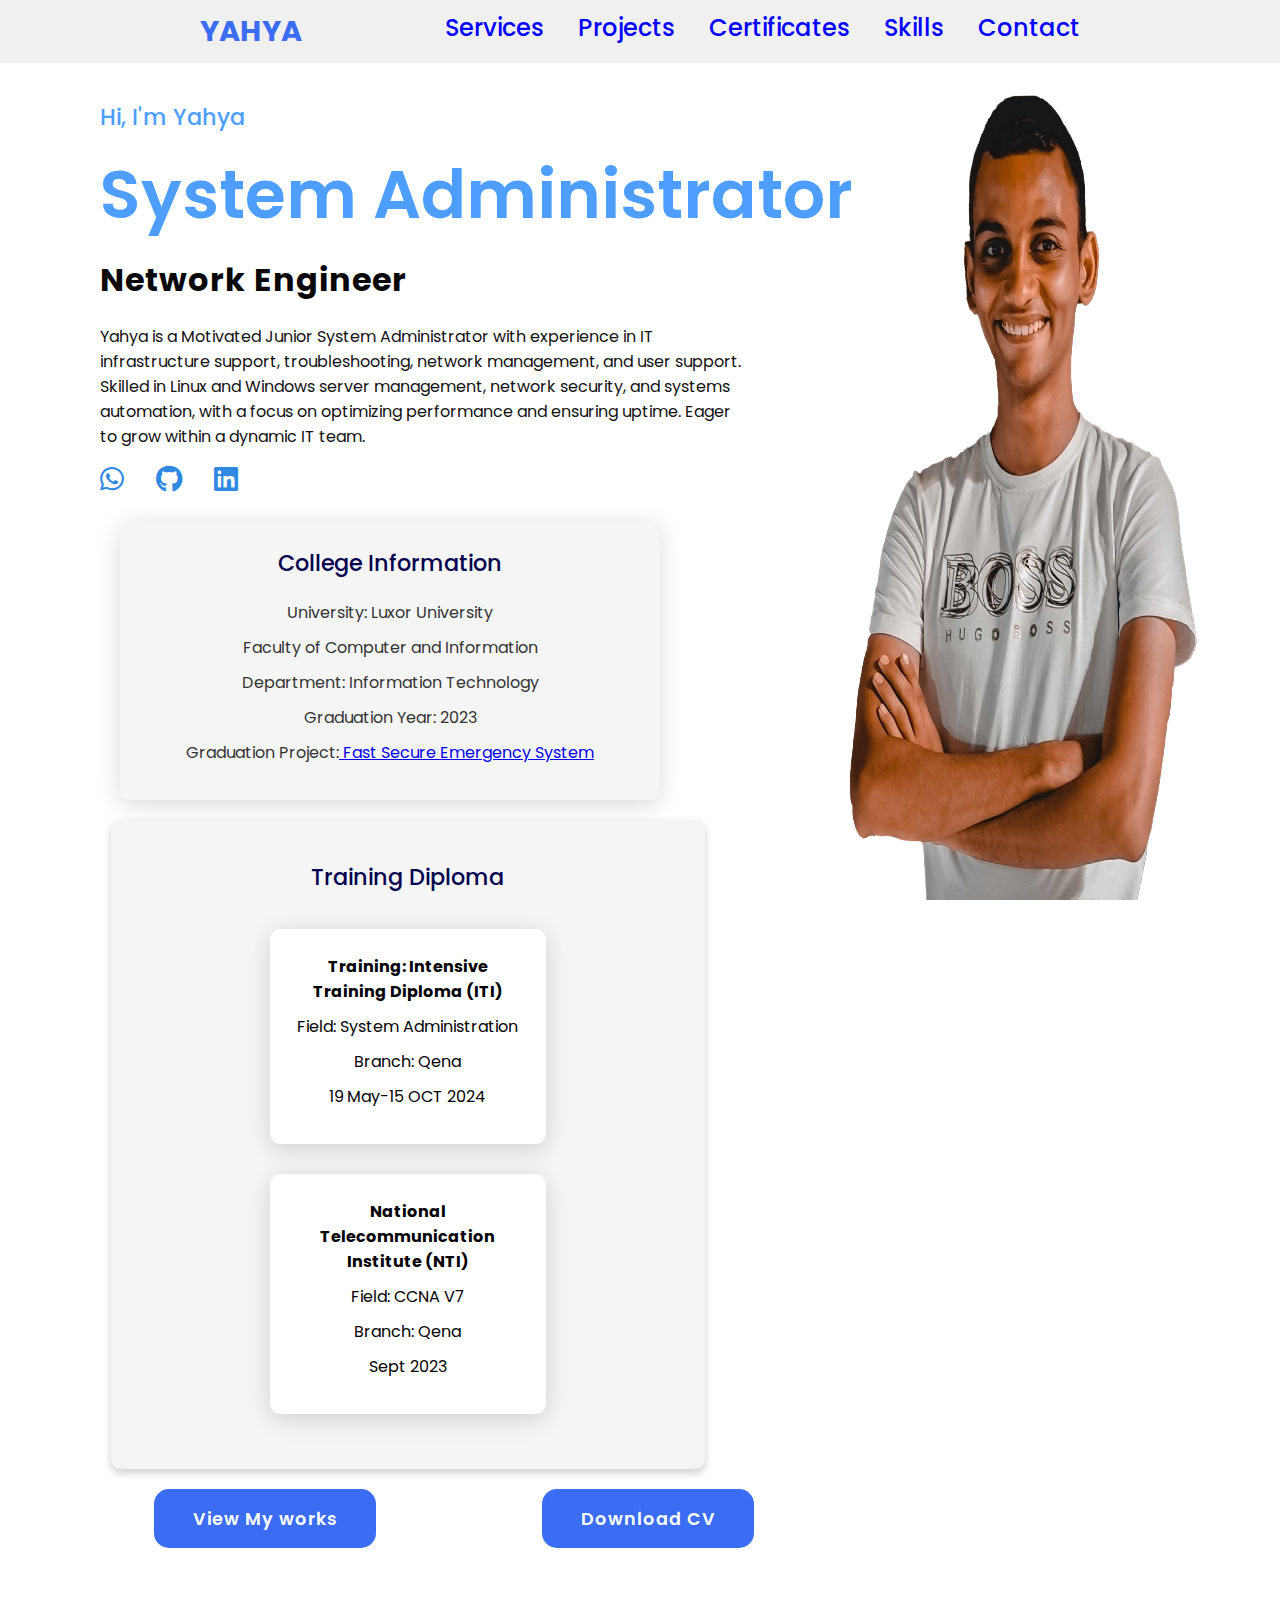
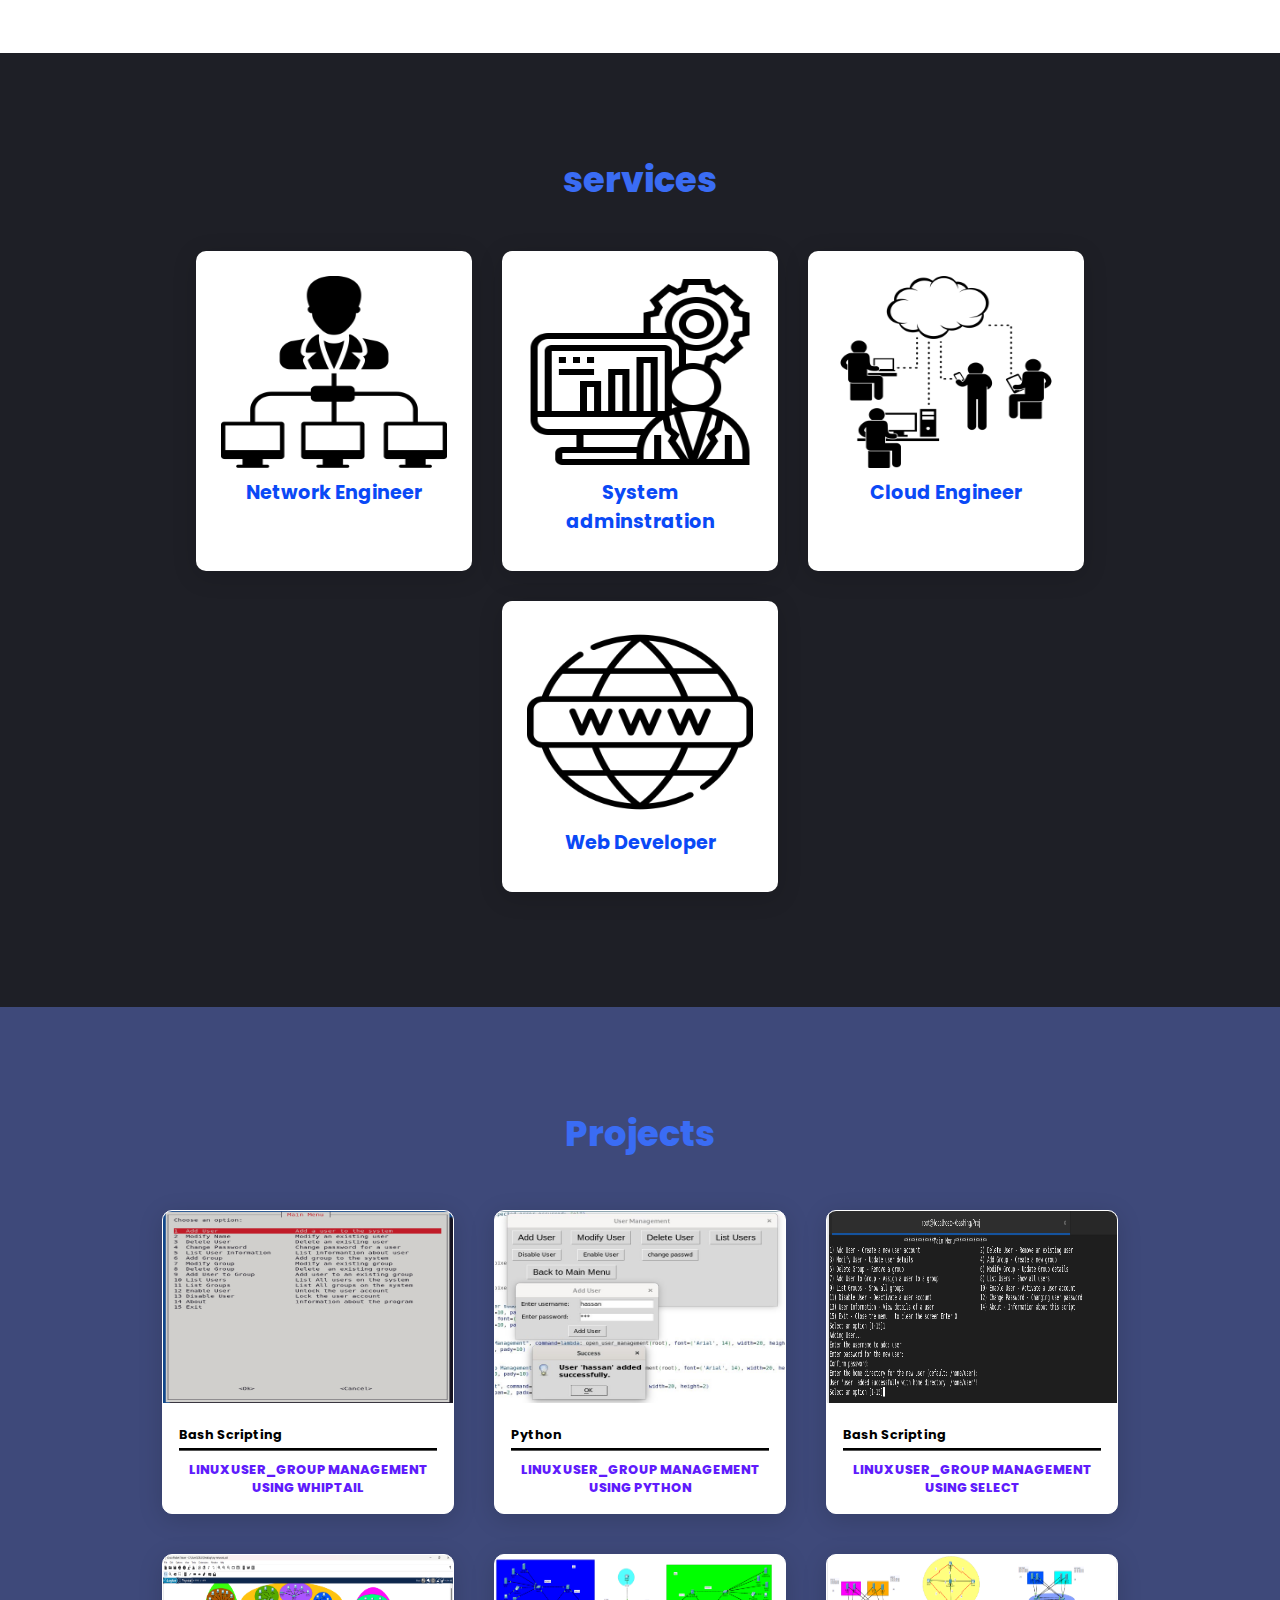
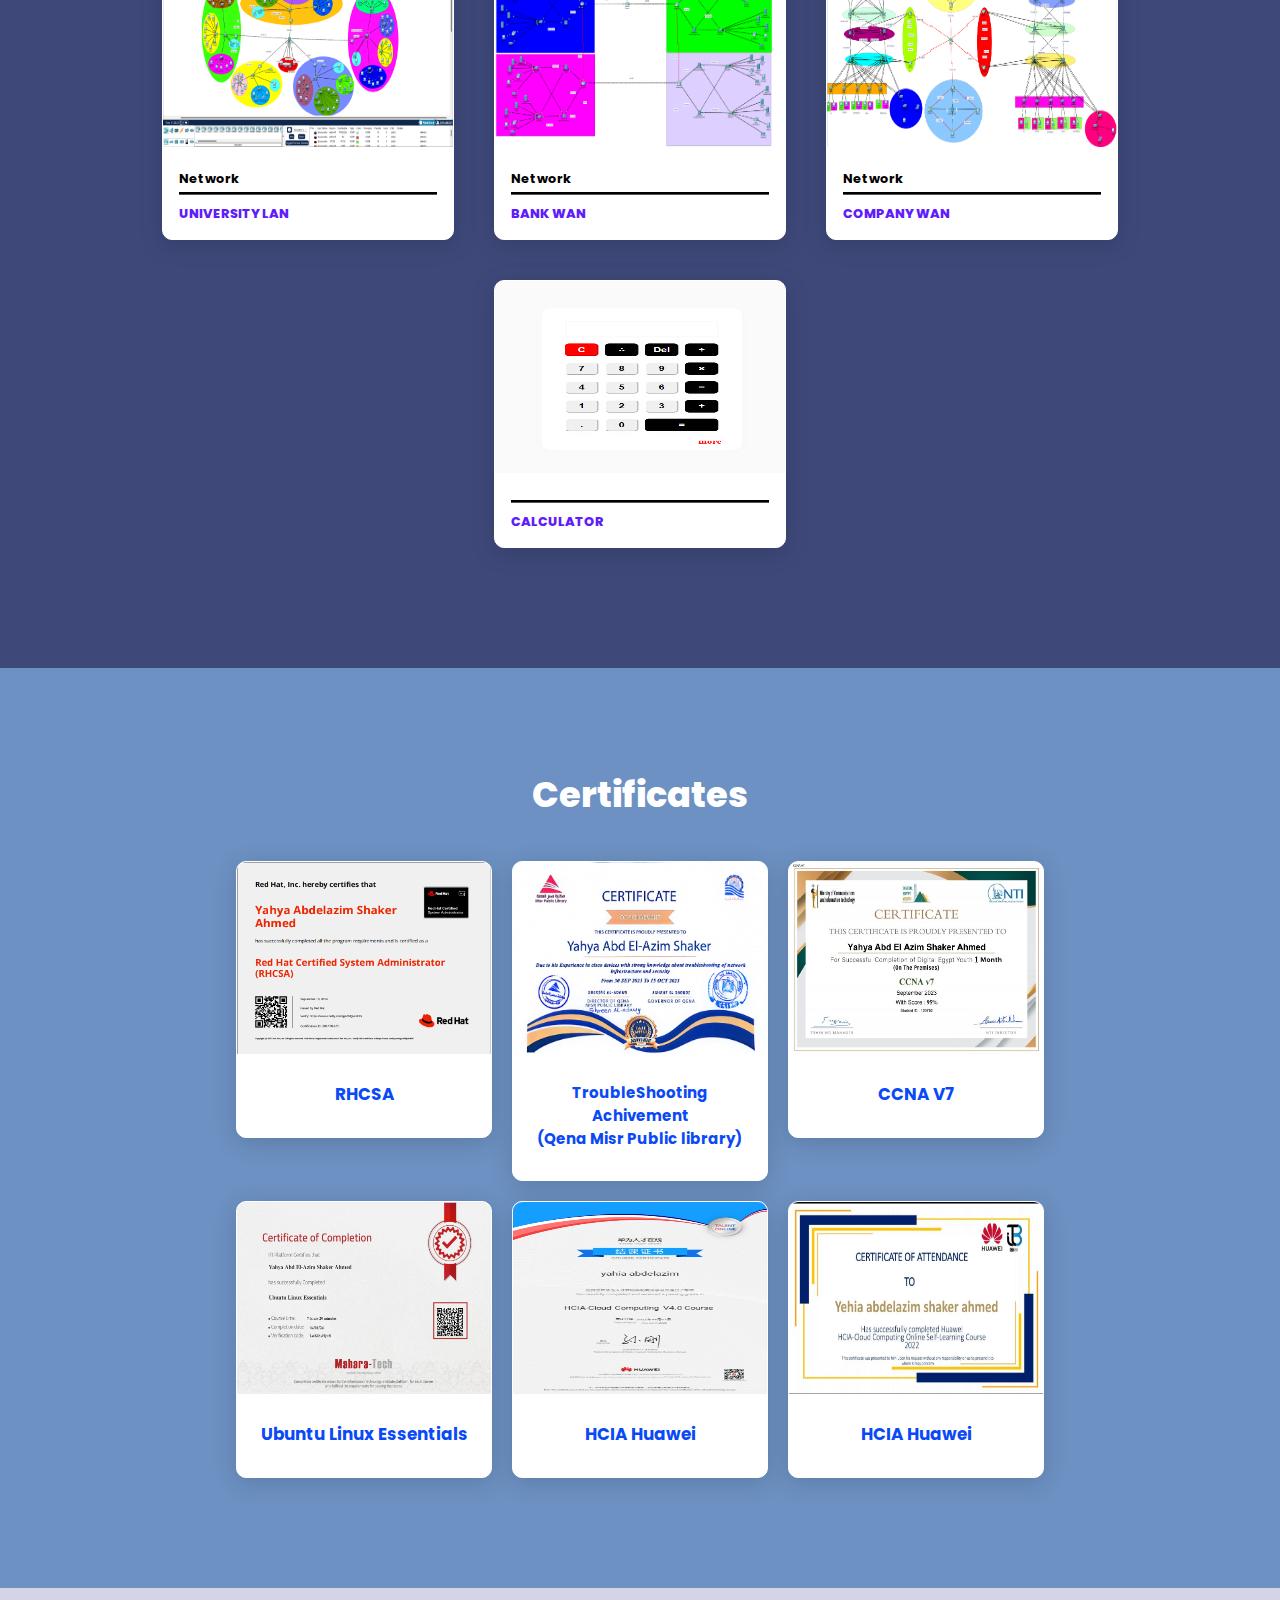
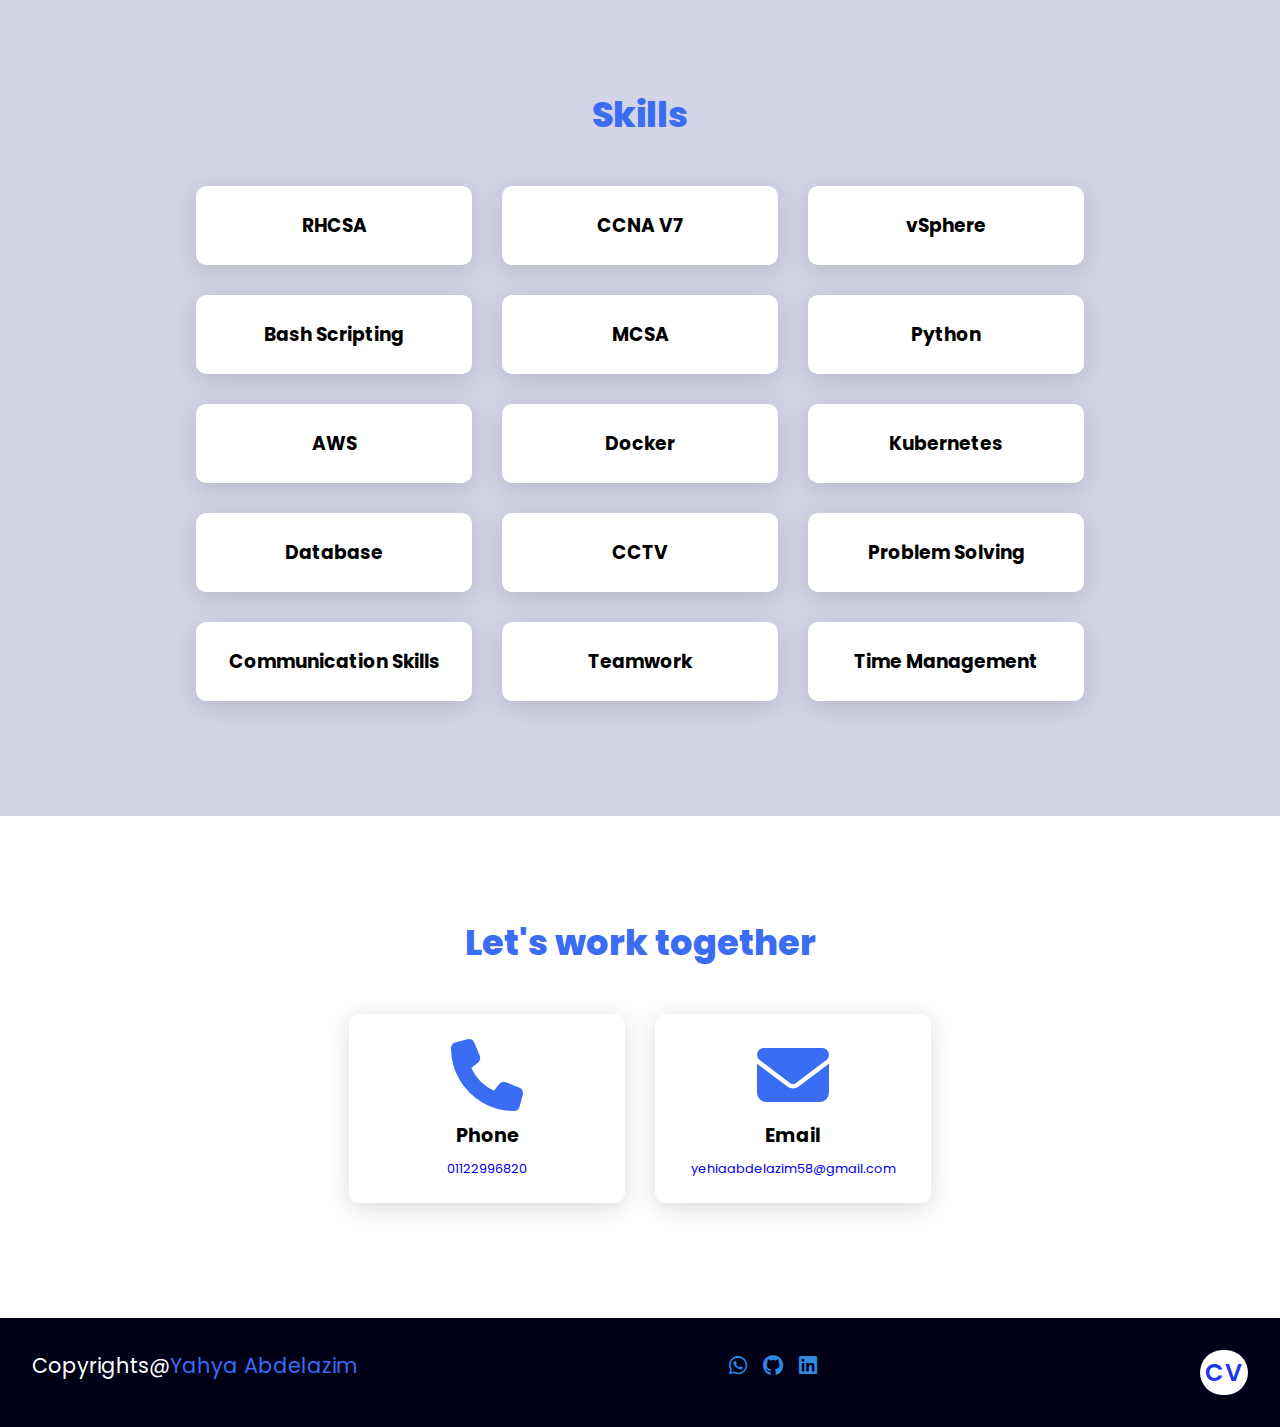
==== index.html @ 262fd276 "Update index.html" ====
<!DOCTYPE html>
<html >
<head>
    <meta charset="UTF-8">
    <link rel="stylesheet" href="https://cdnjs.cloudflare.com/ajax/libs/font-awesome/6.2.0/css/all.min.css">
    <link rel="stylesheet" href="style.css">
    
    <title>Yahya Abd El-Azim</title>
    <link rel="icon" style="width:100% ; height: 100%; border-radius: 25%;" href=" IMG_20220923_185058_74.jpg" type="image">

</head>
<body>
    <header>
        <a href="index.html" class="logo">Yahya</a>
        <nav class="navi">
            <a href="#Services"  >Services</a>
            <a href="#Projects" >Projects</a>
            <a href="#Certificates" >Certificates</a>
            <a href="#Skills" >Skills</a>
            <a href="#Contact" >Contact</a>
          
            
        </nav>
    </header>
    <section class="mainsec">
<div class="ssjj">
    <h2>Hi, I'm Yahya<br><span>System Administrator</span></h2>
    <h3>Network Engineer</h3>
    <p style="color: rgb(18, 17, 17); padding-bottom: 10px;width: 60%;">
  Yahya is a Motivated Junior System Administrator with experience in IT infrastructure support, troubleshooting, network management, and user support. Skilled in Linux and Windows server management, network security, and systems automation, with a focus on optimizing performance and ensuring uptime. Eager to grow within a dynamic IT team.
   
</p>
<div class="social-icons">
     <a href="https://wa.me/+201122996820" target="_blank"><i class="fa-brands fa-whatsapp"></i></a>        
    <a href="3"><i class="fa-brands fa-github"></i></a>
    <a href="https://www.linkedin.com/in/yahya-abd-el-azim-aa6070253?utm_source=share&utm_campaign=share_via&utm_content=profile&utm_medium=android_app"><i class="fa-brands fa-linkedin"></i></a>
    </div>
  <section id="college-info" class="Coll">
    <h2>College Information</h2>
    <p>University: Luxor University</p>
    <p>Faculty of Computer and Information</p>
    <p>Department: Information Technology</p>
    <p>Graduation Year: 2023</p>
    <p>Graduation Project:<a href="graduation-project-banner.jpg"> Fast Secure Emergency System </a> </p>
  </section> 
  <section id="Colla" class="Colla">
    <h2>Training Diploma</h2>
    <div class="content">
        
        <a style="text-decoration: none;color: black;" href="Certificates/ITI.jpg">
        <div class="cardColla" >
    <strong>Training: Intensive Training Diploma (ITI) </strong>
    <p>Field: System Administration</p>
    <p>Branch: Qena</p>
    <p> 19 May-15 OCT 2024</p>
  </div>
        </a>
  <a  style="text-decoration: none;color: black;" href="Certificates/WhatsApp Image 2024-01-21 at 19.50.03_a9698267.jpg">
  <div class="cardColla" >

    <strong>National Telecommunication Institute (NTI) </strong>
    <p>Field: CCNA V7</p>
    <p>Branch: Qena</p>
    <p> Sept 2023</p>
  
  </div>   
  </a>
</section> 

<a href="#Projects" class="main-btn">View My works</a>

<a href="Yahya abd el-azim.pdf" class="main-btn">Download CV</a>


</div>













    </section>


    <section class="Services" id="Services">
<h2 class="title">services</h2>
<div class="content">
    
    <div class="card">
        <div class="icons">
      <img  src="img/administrator (1).png "> </div>
        <div class="info">
            <h3>Network Engineer</h3>  </div>
    </div>
    <div class="card">
        <div class="icons">
       <img src="img/administrator.png"> </div>
        <div class="info">
            <h3>System adminstration</h3><p>
                    </p></div>
    </div>
    <div class="card">
        <div class="icons">
         <img src="img/cloud.png"></div>
        <div class="info">
            <h3>Cloud Engineer </h3><p>
                    </p></div>
    </div>
    <div class="card">
        <div class="icons">
          <img src="img/world-wide-web.png">  </div>
        <div class="info">
            <h3>Web Developer</h3><p>
   </p></div>
    </div>
</div>
    </section>

    <section id="Projects" class="Projects">
<h2 class="title">Projects</h2>
<div class="content">
 
    <div class="project-card">
        <div class="project-image"> <img src="Projects\whilptail.png"></div>
        <div class="project-info"> 
             <p  class="project-category">Bash Scripting</p>
             
    <a  class="more-detiels" href="Projects\whilptail.png">
              <strong class="project-title">
                 <span> Linux User_Group Management using whiptail</span>
                </strong> </a>
            </div>
        
        
        </div>
    


        <div class="project-card">
            <div class="project-image"> <img src="Projects\UGpy.jpg"></div>
            <div class="project-info"> 
                 <p  class="project-category">Python</p>
                 
    <a  class="more-detiels" href="Projects\UGpy.jpg">
                  <strong class="project-title">
                    <span>  Linux User_Group Management using Python</span>
                     
                    </strong> 
                </a>
                </div>
            
            
            </div>
 

            <div class="project-card">
              <div class="project-image"> <img src="Projects\select.png"></div>
                <div class="project-info"> 
                     <p  class="project-category">Bash Scripting</p>
                    
                         <a  class="more-detiels" href="Projects\select.png"> 
                        <strong class="project-title">
                              <span>  Linux User_Group Management using Select</span>
                           
                        </strong> 
                     
                    </a>

                    </div>
                
                
                </div>
   
    <div class="project-card">
        <div class="project-image"> <img src="Projects\Screenshot (360).png"></div>
        <div class="project-info"> 
             <p  class="project-category">Network</p>
             
    <a  class="more-detiels" href="Projects\Screenshot (360).png ">
              <strong class="project-title">
                 <span> University Lan</span>
                
                </strong> 
            </a>
            </div>
        
        
        </div>
    
            
        <div class="project-card">
            <div class="project-image"> <img src="Projects\Bank.png"></div>
            <div class="project-info"> 
                 <p  class="project-category">Network</p>
                 
            <a  class="more-detiels" href="Projects\Bank.png">
                  <strong class="project-title">
                    
                     <span> Bank Wan</span>
                    </strong> 
                </a>
                </div>
            
            
            </div>
          

            <div class="project-card">
                <div class="project-image"> <img src="Projects\Company.png"></div>
                <div class="project-info"> 
                     <p  class="project-category">Network</p>
                     <a  class="more-detiels" href="Projects\Company.png">
                      <strong class="project-title">
                         <span> Company Wan</span>
                        </strong> 
                    </a>
                    </div>
                
                
                </div>

           

 




            <a class="more-detiels" href="Projects\calculate.html">
    <div class="project-card">
        <div class="project-image"> <img src="Projects\calculate.png"></div>
        <div class="project-info"> 
             <p  class="project-category"> </p>
              <strong class="project-title">
                 <span> calculator</span>
                </strong> 
            </div>
        
        
        </div>

            </a>
        



</div>
</section>

<section id="Certificates" class="Certificates">
    <h2 class="title" style="color: white;">Certificates</h2>
    <div class="content">
     
        <a   href="Certificates\yahya RedHat.png">
            <div class="Certificates-card">
                <div class="Certificates-image"> <img src="Certificates\yahya RedHat.png"></div>
                <div class="info" style="padding-top: 10px;padding-bottom: 20px;">
                    <h3>RHCSA</h3>  </div>  
                
                
                </div>


            </a> 




        <a    href="Certificates/CamScanner 02-01-2024 13.03_1.jpg">

            <div class="Certificates-card">
                <div class="Certificates-image"> <img src="Certificates/CamScanner 02-01-2024 13.03_1.jpg"></div>
                <div class="info" style="padding-top: 10px;padding-bottom: 20px;">
                    <h3 style="font-size: 15px;">TroubleShooting Achivement <br>(Qena Misr Public library)</h3>  </div>  
                         
                
                </div>
            </a>

        <a    href="Certificates\WhatsApp Image 2024-01-21 at 19.50.03_a9698267.jpg">

            <div class="Certificates-card">
                <div class="Certificates-image"> <img src="Certificates\WhatsApp Image 2024-01-21 at 19.50.03_a9698267.jpg"></div>
                <div class="info" style="padding-top: 10px;padding-bottom: 20px;">
                    <h3>CCNA V7</h3>  </div>  
                         
                
                </div>
            </a>
                

            
            <a   href="Certificates/WhatsApp Image 2024-01-21 at 20.55.27_e5216349.jpg">
                <div class="Certificates-card">
                    <div class="Certificates-image"> <img src="Certificates/WhatsApp Image 2024-01-21 at 20.55.27_e5216349.jpg"></div>
                    <div class="info" style="padding-top: 10px;padding-bottom: 20px;">
                        <h3>Ubuntu Linux Essentials</h3>  </div>  
                    
                    
                    </div>
    
    
                </a> 
    
        <a  href="Certificates/IMG-20220821-WA0002.jpg">
    <div class="Certificates-card">
        <div class="Certificates-image"> <img src="Certificates/IMG-20220821-WA0002.jpg"></div>
        
        
            <div class="info" style="padding-top: 10px;padding-bottom: 20px;">
                <h3 style="text-decoration: none;"> HCIA Huawei </h3>  </div>
    
        </div>
        </a>
        <a    href="Certificates/IMG-20220928-WA0055.jpg">
        <div class="Certificates-card">
            <div class="Certificates-image"> <img src="Certificates/IMG-20220928-WA0055.jpg"></div>
            <div class="info" style="padding-top: 10px;padding-bottom: 20px;">
                <h3> HCIA Huawei </h3>  </div>
            
            
            </div>

        </a>
            




                  
                    
        </div>

    </section>

    
<section id="Skills" class="Skills">
<h2 class="title">Skills</h2>
<div class="content">
<div class="cardSk" >

            <div class="info">
            <h3>   RHCSA</h3>
            </div>
</div>

<div class="cardSk" >
            <div class="info">
             <h3>   CCNA V7</h3>
            </div>
</div>
<div class="cardSk" >
            <div class="info">
             <h3>   vSphere</h3>
            </div>
</div>
<div class="cardSk" >
            <div class="info">
                 <h3>   Bash Scripting</h3>
            </div>
</div>
<div class="cardSk" >
            <div class="info">
             <h3>   MCSA</h3>
            </div>
</div>
<div class="cardSk" >
            <div class="info">
            <h3>   Python</h3>
            </div>
</div>
    
<div class="cardSk" >
           <div class="info">
           <h3>   AWS</h3>
           </div>
                   </div>
<div class="cardSk" >
            <div class="info">
             <h3>   Docker</h3>
            </div>
</div>

<div class="cardSk" >
            <div class="info">
            <h3>   Kubernetes</h3>
            </div>

</div>      
               
         
<div class="cardSk" >
            <div class="info">
            <h3>   Database</h3>
           </div>
</div>
<div class="cardSk" >
            <div class="info">
            <h3>   CCTV</h3>
           </div>
</div>
<div class="cardSk" >
    <div class="info">
    <h3>     Problem Solving </h3>
    </div>
</div>
<div class="cardSk" >
    <div class="info">
    <h3>   Communication Skills</h3>
    </div>
</div>
<div class="cardSk" >
    <div class="info">
    <h3>   Teamwork</h3>
    </div>
</div>    
<div class="cardSk" >
    <div class="info">
    <h3>   Time Management</h3>
    </div>
</div>

</div>



    
    </div>
</section>       

    <section id="Contact" class="Contact">
        <h2 class="title">Let's work together</h2>

    <div class="content">
        <div class="card" ><a href="tel:+201122996820">
                        <div class="icons">
                <i class="fa-solid fa-phone"></i>
            </div>
            <div class="info">
                <h3>Phone</h3><p>01122996820</p></div>
            </a>   </div>
        <div class="card"><a href="mailto:yehiaabdelazim58@gmail.com">
            <div class="icons">
                <i class="fa-solid fa-envelope"></i>
            </div>
            <div class="info">
                <h3>Email</h3>
                <p >yehiaabdelazim58@gmail.com</p> 
             </div></a>
        </div>
    </div>
</section>

<footer class="footer">
<p class="footer-title">  Copyrights@<span>Yahya Abdelazim</span></p>
<div class="social-icons">
    <a href="https://wa.me/+201122996820" target="_blank"><i class="fa-brands fa-whatsapp"></i></a>        
    <a href=""><i class="fa-brands fa-github"></i></a>
    <a href="https://www.linkedin.com/in/yahya-abd-el-azim-aa6070253?utm_source=share&utm_campaign=share_via&utm_content=profile&utm_medium=android_app"><i class="fa-brands fa-linkedin"></i></a>
    </div>
    
    <a href="Yahya abd el-azim.pdf" class="main-btn1" > CV</a> 

</footer><script src="jquery-3.6.0.min.js"></script>
</body>

</html>
---- style.css ----
@import url('https://fonts.googleapis.com/css2?family=Poppins:ital,wght@0,100;0,200;0,300;0,400;0,500;0,600;0,700;0,800;0,900;1,100;1,200;1,300;1,400;1,500;1,600;1,700;1,800;1,900&display=swap');
*{
    font-family: 'Poppins', sans-serif;
    margin: 0;
    padding: 0;
    box-sizing: border-box;
    scroll-behavior: smooth;
}
header{
    background-color: #f0f0f0;
width: 100%;
position: fixed;
z-index: 999;
display: flex;

justify-content: space-between;
text-align: center;
padding: 10px 200px;
}
.logo{
    color: #3a6cf4;
    text-decoration: none;
    text-transform: uppercase;
    font-weight: 700;
    font-size: 1.8em;
}
.navi a{    color: blue;
 text-decoration: none;
 font-size: 1.5em;
 font-weight: 500;
 padding-left: 30px;
}
.navi a:hover{
color: red;
}
section{
    padding: 100px 100px;
} 
.mainsec{ 
    max-width: 100%;
    height: auto;

   /* min-height: 100vh;*/
    display: flex;
    align-items: center;
background-image: url(	mm.png);
    
     
    background-repeat: no-repeat;
    background-size: 40% 100%;
    background-position: right;
    background-attachment: fixed;
    
    background-color: ffc857;
} 
.mainsec h2{
    color: #4e9eff;
    font-size: 1.4em;
    font-weight: 500;
}
.mainsec h2 span{
    display: inline-block;
    margin-top: 10px;
    color: #4e9eff;
    font-size: 3em;
    font-weight: 600;
}
.mainsec h3{
    color: #080808;
    font-size: 2em;
    font-weight: 700;
    letter-spacing: 1px;
    margin-top: 10px;
    margin-bottom: 20px;
}
.main-btn{
    color: #fff;
    background-color: #3a6cf4;
    text-decoration: none;
    font-size: 1.1em;
    font-weight: 600;
    display: inline-block;
    padding: 0.9375em 2.1875em;
    border-radius: 15px;
    letter-spacing: 1px;
    margin-bottom: 5px;
    transition: 0.7s ease;
    margin-right: 10%;
    margin-left: 5%;
}
.main-btn:hover{
    background-color: #0a49f6;
    transform: scale(1.1);
}
 

 .main-btn1{
    color: rgb(29, 56, 233); 
  /*  background-image: url(cv.jpg);background-size: cover;
  */
  background-color: white;
  text-decoration: none;
    font-size: 1.5em;
    font-weight: 600;
       letter-spacing: 1px;
     
    transition: 0.7s ease;
   /* position: fixed;z-index: 999;margin-left: 83%; border-radius: 70px;font-size:20px;padding: 5px;display:block;margin-top: 45%;
*/
border-radius: 80px; 
padding: 5px;
    
}

.main-btn1:hover{
     transform: scale(1.1);
 
font-weight: bold;
    }


.social-icons a{
    color:#2f88e1;
    font-size: 1.7em;
    padding-right: 28px;
transition: 0.7s ease;
}
.social-icons a:hover{
    color:#0a49f6;
    transform: scale(2.2,2.2);
}
.title{
    display: flex;
    justify-content: center;
color: #3a6cf4;
font-size: 2.2em;
font-weight: 800;
margin-bottom: 30px;
}
.content{
    display: flex;
    justify-content: center;
    flex-direction: row;
    flex-wrap: wrap;
}
.card{
    background-color: #fff;
    width: 17.25em;
    box-shadow: 0 5px 25px rgba(1 1 1 / 15%);
border-radius: 10px;
padding: 25px;
margin:15px;
transition: 0.7s ease;
}
.card .icons{
    color: #3a6cf4;
font-size: 8em;
    display: flex;
justify-content: center;
}
.info{
    text-align: center;
}
.card .info h3{
    margin: 10px;
    font-weight: 700;
    font-size: 1.2em;
    display: flex;
    justify-content: center;
    color: #0a49f6;
}
.card:hover{
    transform: scale(1.1);
}

.Projects .content{
margin-top: 30px;
}
.Projects .content .project-card{
    background-color: #fff;
    border: 1px solid #fff;
    box-shadow: 0 5px 25px  rgba(1 1 1 / 15%);
    min-height: 12em;
    width: 18.25em;
    overflow: hidden;
    border-radius: 10px;
margin:20px;
transition: 0.7s ease;
}

.project-card:hover{
    transform: scale(1.1);

}
.project-card:hover .project-image{
    opacity: 0.9;
}
.project-image img{
    width: 100%;
    height: 12em;
}
.project-info{
    padding: 1em;
}
.project-category{
    font-size: 0.8em;
    font-weight: bold;
    color: #000;
    border-bottom: black;
    border-style:  groove;
    border-top: none;
    border-left:none;
    border-right: none;
    padding-bottom: 1.5%;
}
.project-title{
display: flex;
justify-content: space-between;
font-weight: 800;
font-size: 0.8em;
text-transform: uppercase;
margin-top: 10px;

}
.more-detiels{
    text-decoration: none;
     color:#601cfc;
     text-align: center;
}
.more-detiels:hover{
    color:#601cfc;
    text-align: center;
}



.Certificates .content{
margin-top: 30px;
}
.Certificates .content .Certificates-card{
    background-color: #fff;
    border: 1px solid #fff;
    box-shadow: 0 5px 25px  rgba(1 1 1 / 15%);
    min-height: 10em;
    width: 16em;
    overflow: hidden;
    border-radius: 10px;
    margin:10px;
    transition: 0.7s ease;
}
.Certificates-card:hover{
    transform: scale(1.1);

}
.Certificates-card:hover .Certificates-image{
    opacity: 0.9;
}
.Certificates-image img{
    width: 100%;
    height: 12em;
}
.Certificates .info{
    text-decoration: none;
    margin: 10px;
    font-weight: 500;
    font-size: 0.9em;
    display: flex;
    justify-content: center;
    color: #0a49f6;
    text-decoration-line: none;}
.Certificates .content a{
    text-decoration: none;
}
.Services img{
    width: 100%;
    height: 1.5em;

}
.Services{
    background-color: #1E1F26;;
}
.Projects{
    background-color: #3E497A;
}
.Certificates{
    background-color: #6C91C2;
}
.Skills{
    background-color: #D3D4E6;
}
.Skills .content{
margin-top: 30px;
}
.Skills.info p{
    font-size: 0.8em;
}

.cardSk{
    background-color: #fff;
    width: 17.25em;
    box-shadow: 0 5px 25px rgba(1 1 1 / 15%);
border-radius: 10px;
padding: 25px;
margin:15px;
transition: 0.7s ease;
}
.cardSk:hover{
    transform: scale(1.1);
}



.Contact .icons{
    font-size: 4.5em;
}
.Contact .info h3{
    color: #000;
}
.Contact .info p{
    font-size: 0.8em;
}
.footer{
    background-color: #000016;

color:#fff;
padding: 2em;
display: flex;
justify-content: space-between;

}
.footer-title{
    font-size: 1.3em;
}
.footer-title span{
    color: #3a6cf4;
}
.footer .social-icons a{
    font-size: 1.3em;
    padding: 0 12px 0 0;
}





#college-info {
    padding: 20px;
    background-color: #f5f5f5; /* Light background color */
    color: #333; /* Text color */
    font-family: Arial, sans-serif;
    border-radius: 10px; /* Rounded corners */
    margin: 20px 20px;
    width: 50%; /* Width is 80% of the screen */
    text-align: center;
    box-shadow: 0 4px 8px rgba(0, 0, 0, 0.2); /* Subtle shadow effect */
    box-shadow: 0 5px 25px rgba(1 1 1 / 15%);
    border-radius: 10px;
    padding: 25px;
    margin-bottom:15px;
    transition: 0.7s ease;

  }
  #college-info:hover{
    
    transform: scale(1.1);
  }
  #college-info h2 {
    margin-bottom: 20px;
    color: #02024e; /* Main color for the heading */
  }
  
  #college-info p {
    margin: 10px 0;
  }
  .Colla{
    padding: 40px;
    background-color: #f5f5f5; /* Light background color */
    color: #333; /* Text color */
    font-family: Arial, sans-serif;
    border-radius: 10px; /* Rounded corners */
    margin: 10px 1%;
    width: 55%; /* Width is 80% of the screen */
     
    box-shadow: 0 4px 8px rgba(0, 0, 0, 0.2); /* Subtle shadow effect */
     
    text-align: center ;
  margin-bottom: 20px;
  margin-top:20px;
  transition: 0.7s ease;
  }
  .Colla:hover{
    
    transform: scale(1.1);
  }
  #Colla h2 {
    margin-bottom: 20px;
    color: #02024e; /* Main color for the heading */
  }
  
  #Colla p {
    margin: 10px 0;
  }
  .cardColla{
    width: 15em;
}
.cardColla{
    background-color: #fff;
    width: 17.25em;
    box-shadow: 0 5px 25px rgba(1 1 1 / 15%);
border-radius: 10px;
padding: 25px;
margin:15px;
transition: 0.7s ease;
text-align: center;
}
.cardColla .p{
    margin: 10px;
    font-weight: 700;
    font-size: 1.2em;
    display: flex;
    justify-content: center;
    color: #0a49f6;
}
.cardColla:hover{
    transform: scale(1.1);
}

.ssjj .H4{ 
   color: rgb(18, 17, 17); padding-bottom: 10px;width: 60%;
}   

    



















@media (max-width:1023px){
header
{
    padding: 12px 20px;

}
 .Projects .content .project-card{
width:20.25em;
}
.Certificates .content .Certificates-card{
    width: 20.25em;
}
content{
    flex-direction: column;
    align-items: center;
   
    
}
.navi a{padding-left: 10px;
}

.title{
    font-size: 1.8em;
}
.section{
padding: 50px 20px;
}
.mainsec{ 
    height: auto;
    background-image: none;
    background-size: 50% 50%;
     /* Ensure it covers the entire area */
        background-position: right;
        background-attachment: fixed; /* Keep it fixed */
    
    
} 
.ssjj{
    background-image: url(me.png);
    background-repeat: no-repeat;
    background-position: top right;
    background-attachment: fixed; /* Keep it fixed */
    position: relative; /* ضمان التحكم في مكانها */
      /* إضافة مسافة بعد الصورة لتجنب التصاق العناصر التالية */
    display: block;  
}
.mainsec h2{
font-size: 1em;
}
.mainsec h3{
    font-size: 1.6em;
}
 .card{
    width: 15em;
}.card .icons{
    font-size: 5em;
        }  
        
.Colla{
    padding: 10px;
    margin: 5px 1%;
    }
    .cardColla{
        width: 17.25em;
    padding: 15px;
    margin:10px;
    }
    .cardColla:active{
         transform: scale(1.1);
    }
    
 .project-card:active{
    transform: scale(1.1);
}
        /*Moreeeeeeeeeeeeeeeeeeeeeee*/
    .minsec{
        margin-top: 10%;
        width: 100%;
    }
    
    .Colla{
        width: 100%;
        margin-bottom: 15px;
    }
    .Coll{
        width: 100%;
        box-shadow: 0 5px 25px rgba(1 1 1 / 15%);
            border-radius: 10px;
            padding: 25px;
            margin-bottom:15px;
            transition: 0.7s ease;
    
    
             
    }
    .ssjj{
        width: 100%;
        }
        .ssjj .H4{
            width: 100%;
        }
        #college-info{
            width: 100%;
        }
     
}

@media (max-width:641px){
    body{
        font-size: 12px;
    }
    .mainsec{ 
        height: 501px;
        
    }
    .mainsec h2{
font-size: 0.8em;
    }
    .mainsec h3{
font-size: 1.4em;
    }
.project-card{
  width: 12em;
} 
}

@media (max-width:300px){
    body{
        font-size: 10px;
    }
.minsec{
min-width: 100%;
    
}
.mainsec{ 
    height: 1001px;
    
}
.project-card{
        width: 12em;
        margin:12px;  
    }
.card{
        width: 15em;
    }
.card .icons{
        font-size: 2em;
            }
    
.project-image img{
              
                height: 7em;
            }
.Certificates-card{
        width: 18em;
       }     
section{
    
    padding: 100px 50px;
}

}




.card a{
    text-decoration: none;
}
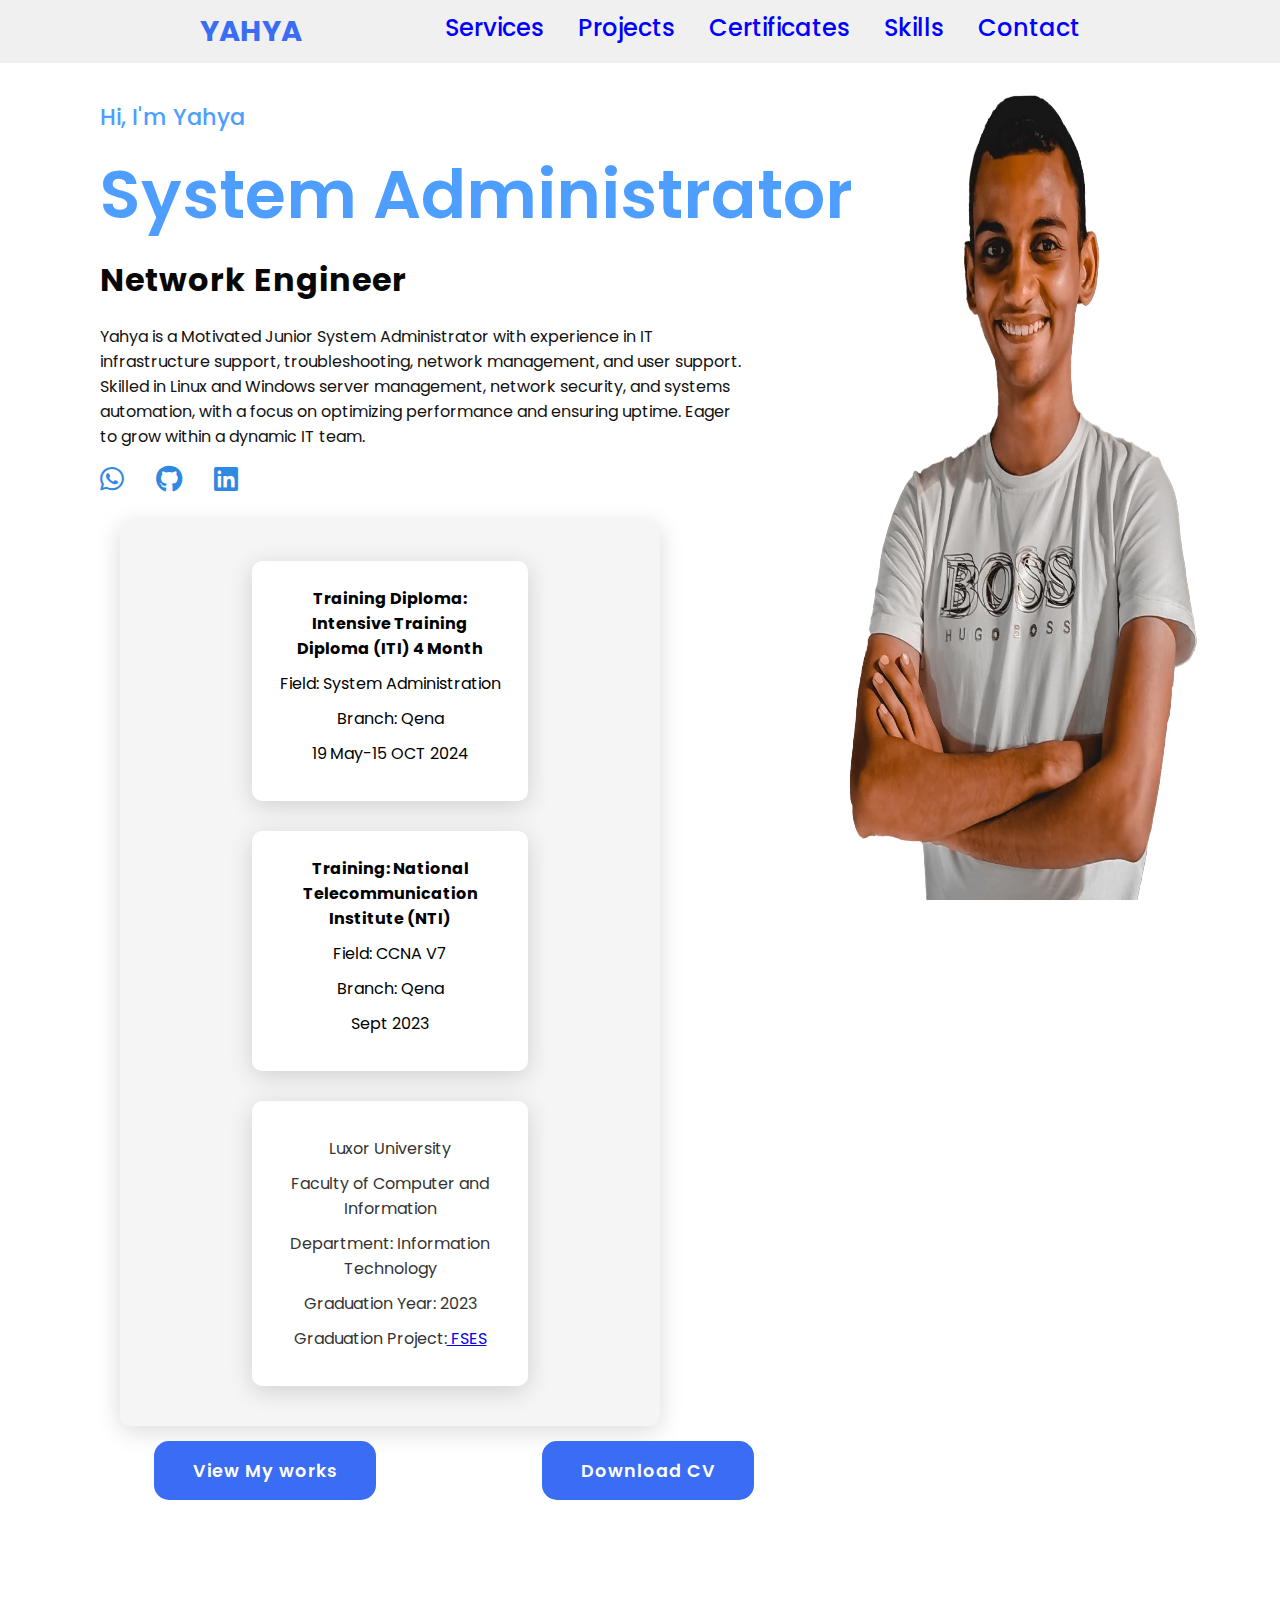
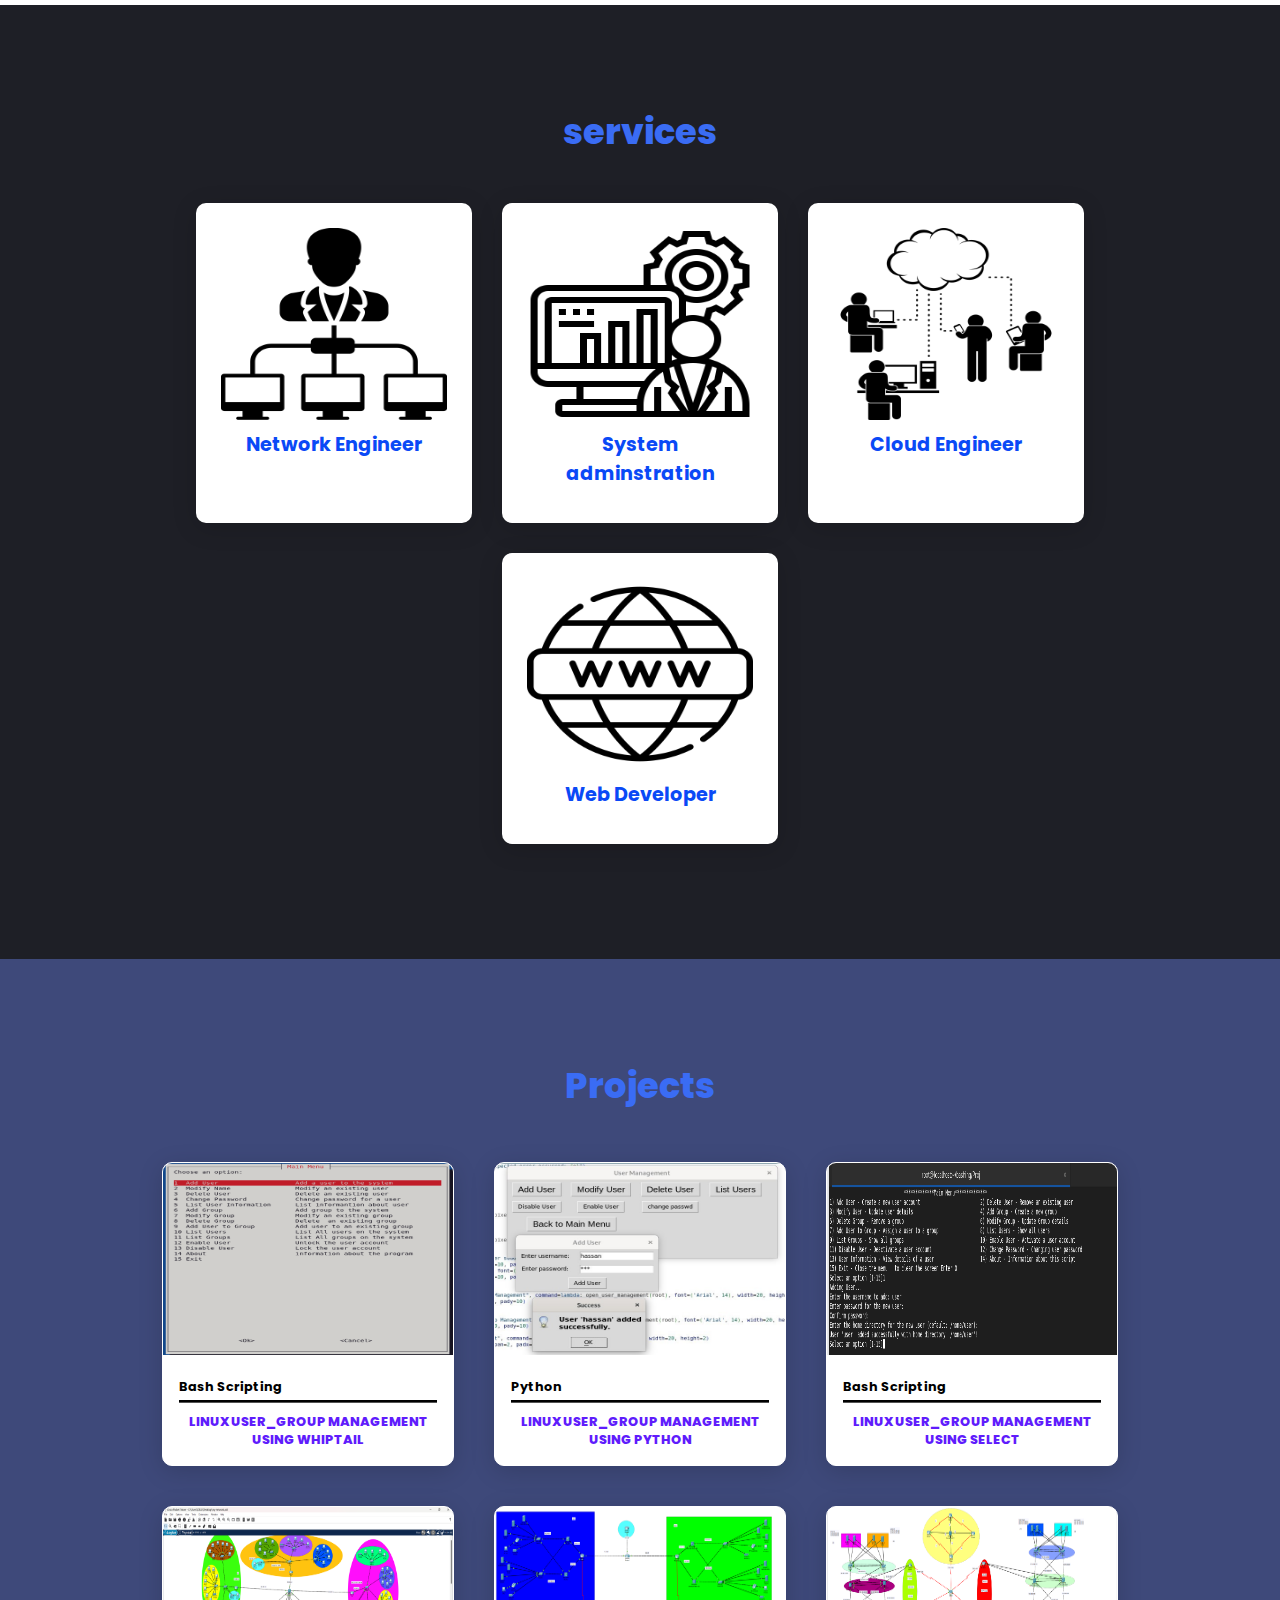
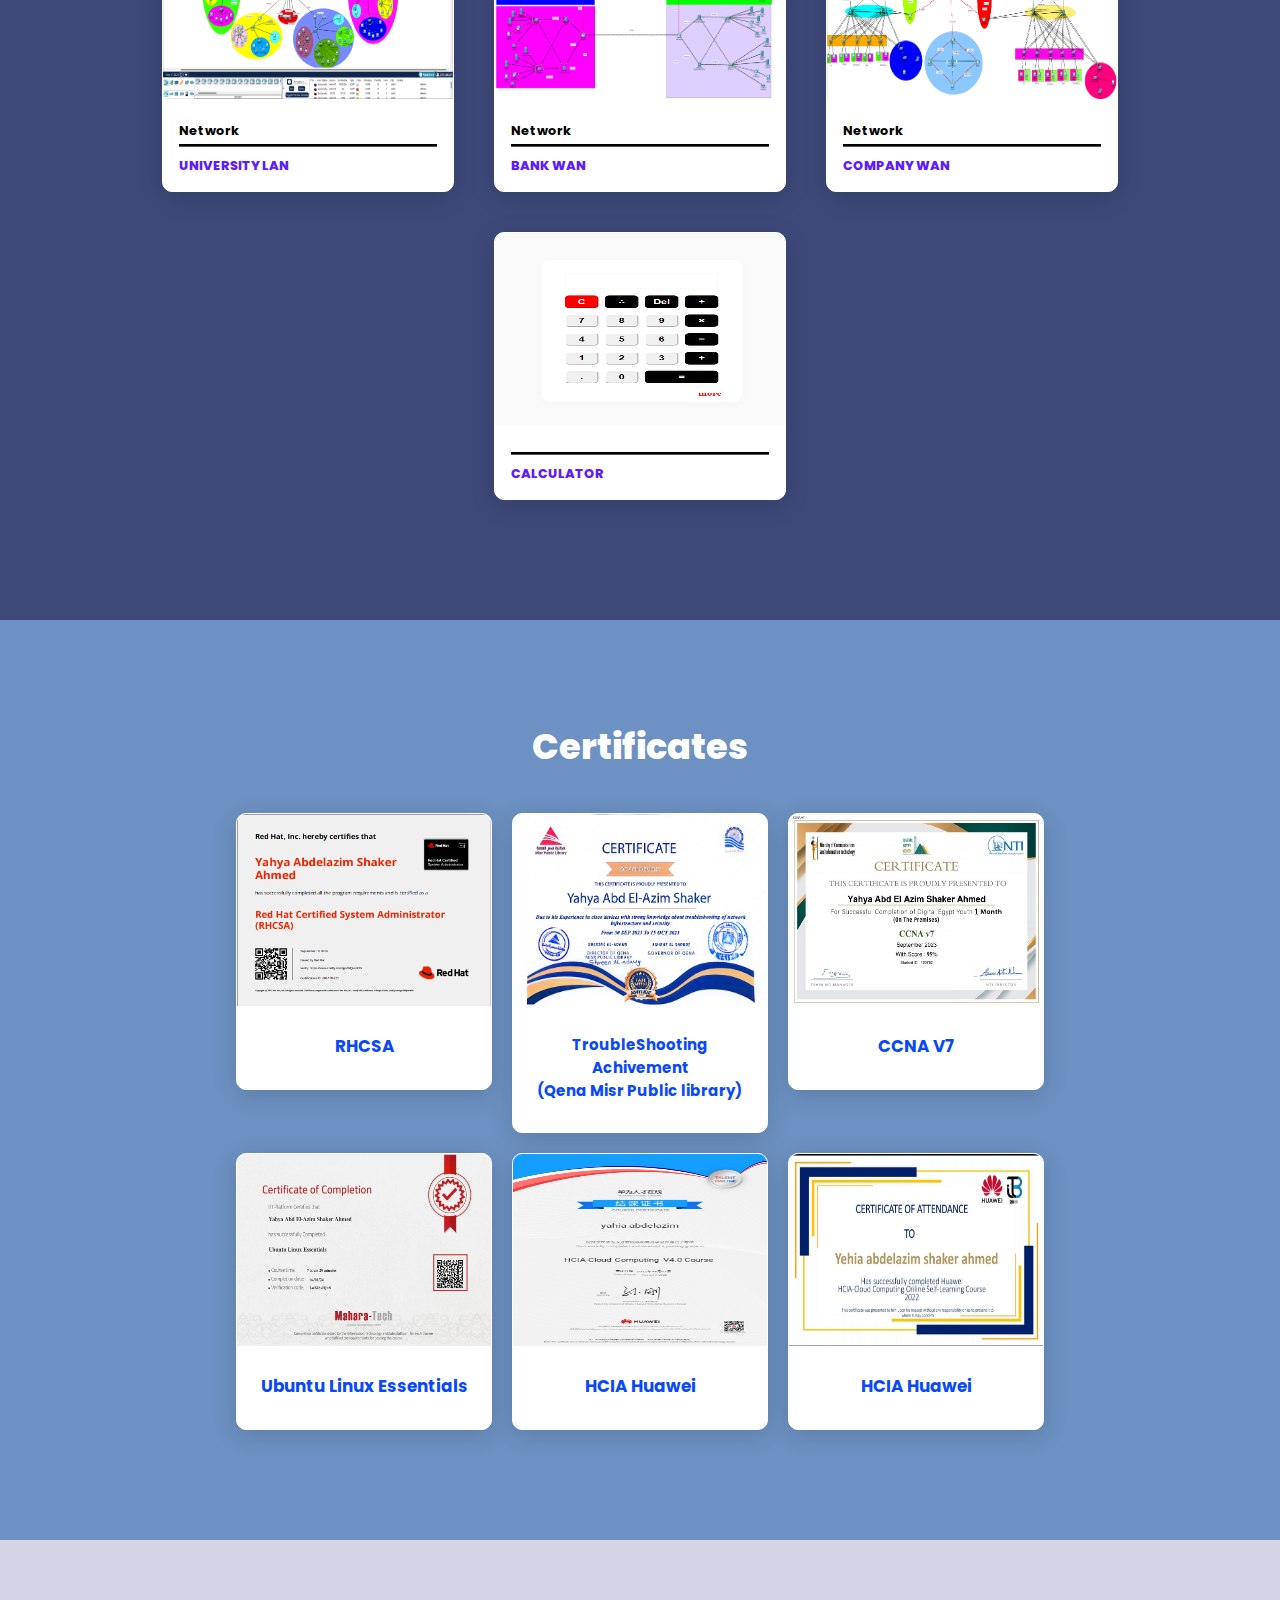
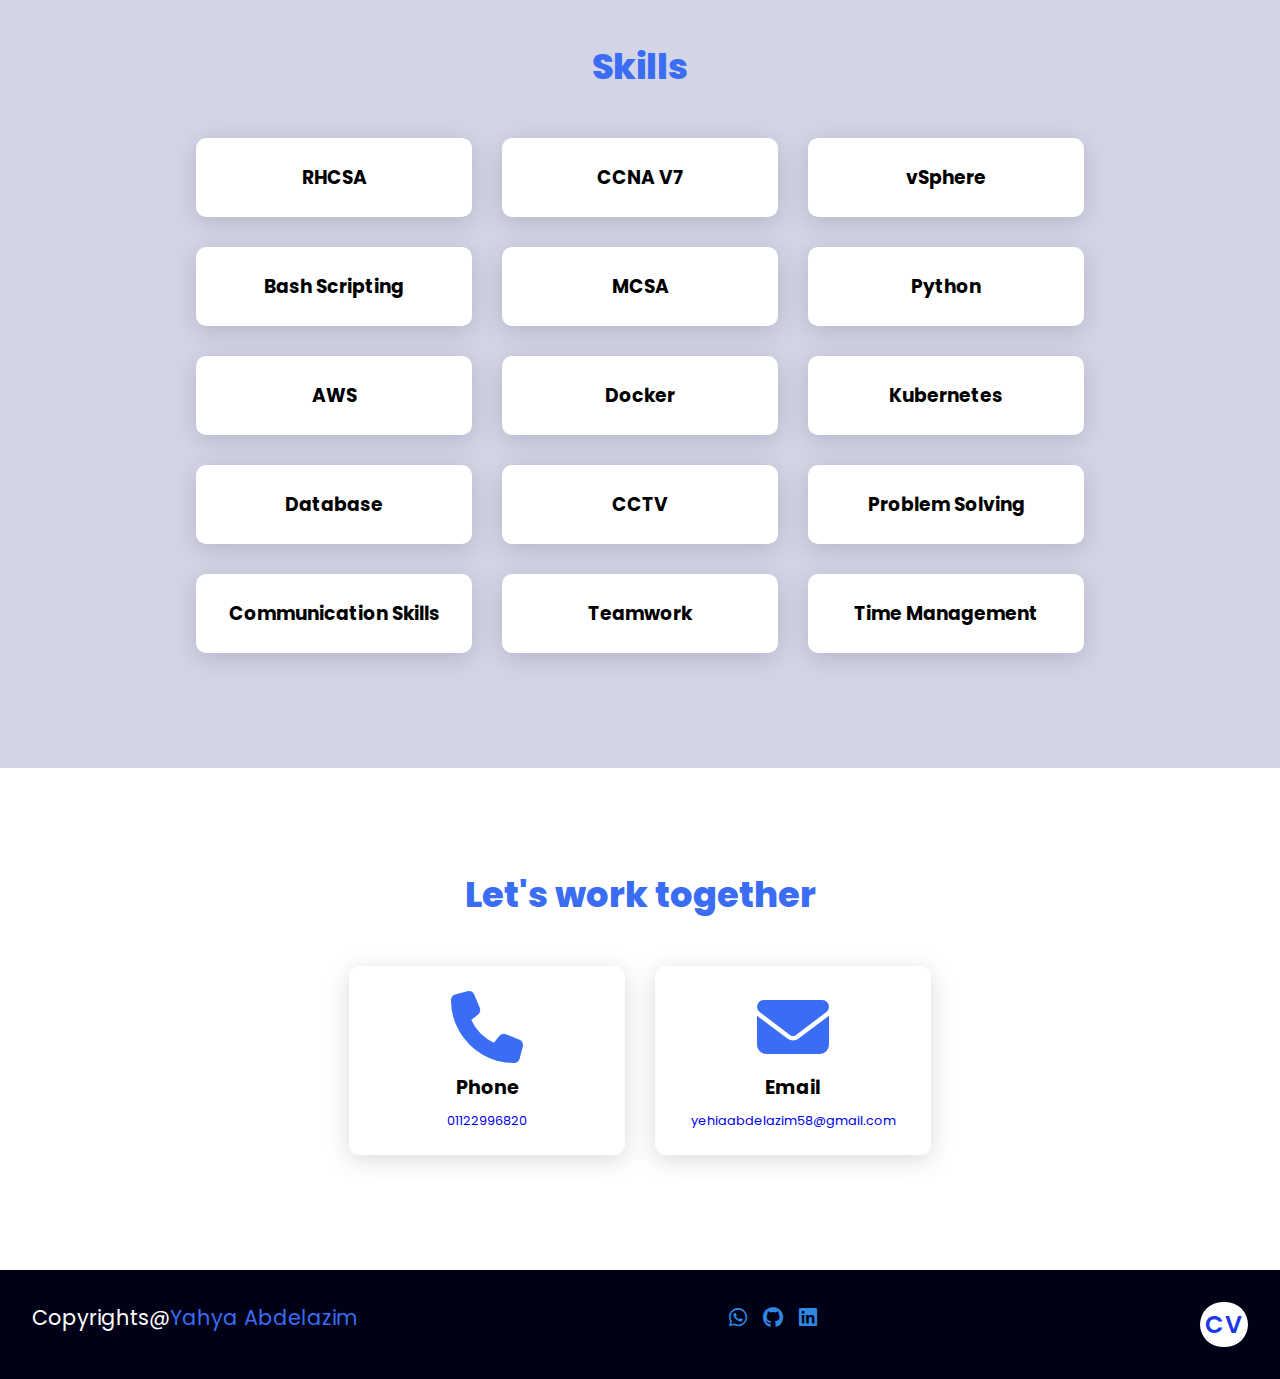
==== commit 0e1a4f57: "Update index.html" ====
--- a/index.html
+++ b/index.html
@@ -33,39 +33,41 @@
 </p>
 <div class="social-icons">
      <a href="https://wa.me/+201122996820" target="_blank"><i class="fa-brands fa-whatsapp"></i></a>        
-    <a href="3"><i class="fa-brands fa-github"></i></a>
+    <a href="https://github.com/Yahia58"><i class="fa-brands fa-github"></i></a>
     <a href="https://www.linkedin.com/in/yahya-abd-el-azim-aa6070253?utm_source=share&utm_campaign=share_via&utm_content=profile&utm_medium=android_app"><i class="fa-brands fa-linkedin"></i></a>
     </div>
   <section id="college-info" class="Coll">
-    <h2>College Information</h2>
-    <p>University: Luxor University</p>
+    <div class="content">
+        <a style="text-decoration: none;color: black;" href="Certificates/ITI.jpg">
+            <div class="cardColla" >
+        <strong>Training Diploma: Intensive Training Diploma (ITI) 4 Month </strong>
+        <p>Field: System Administration</p>
+        <p>Branch: Qena</p>
+        <p> 19 May-15 OCT 2024</p>
+      </div>
+            </a>
+      <a  style="text-decoration: none;color: black;" href="Certificates/WhatsApp Image 2024-01-21 at 19.50.03_a9698267.jpg">
+      <div class="cardColla" >
+    
+        <strong>Training: National Telecommunication Institute (NTI) </strong>
+        <p>Field: CCNA V7</p>
+        <p>Branch: Qena</p>
+        <p> Sept 2023</p>
+      
+      </div>   
+      </a>
+    <div class="cardColla" >
+   
+    <p> Luxor University</p>
     <p>Faculty of Computer and Information</p>
     <p>Department: Information Technology</p>
     <p>Graduation Year: 2023</p>
-    <p>Graduation Project:<a href="graduation-project-banner.jpg"> Fast Secure Emergency System </a> </p>
-  </section> 
-  <section id="Colla" class="Colla">
-    <h2>Training Diploma</h2>
-    <div class="content">
-        
-        <a style="text-decoration: none;color: black;" href="Certificates/ITI.jpg">
-        <div class="cardColla" >
-    <strong>Training: Intensive Training Diploma (ITI) </strong>
-    <p>Field: System Administration</p>
-    <p>Branch: Qena</p>
-    <p> 19 May-15 OCT 2024</p>
-  </div>
-        </a>
-  <a  style="text-decoration: none;color: black;" href="Certificates/WhatsApp Image 2024-01-21 at 19.50.03_a9698267.jpg">
-  <div class="cardColla" >
-
-    <strong>National Telecommunication Institute (NTI) </strong>
-    <p>Field: CCNA V7</p>
-    <p>Branch: Qena</p>
-    <p> Sept 2023</p>
+    <p>Graduation Project:<a href="graduation-project-banner.jpg"> FSES </a> </p>
+    </div>
+ 
   
-  </div>   
-  </a>
+    </div>
+       
 </section> 
 
 <a href="#Projects" class="main-btn">View My works</a>
@@ -133,7 +135,7 @@
         <div class="project-info"> 
              <p  class="project-category">Bash Scripting</p>
              
-    <a  class="more-detiels" href="Projects\whilptail.png">
+    <a  class="more-detiels" href="Projects\Menu using whilptail.zip">
               <strong class="project-title">
                  <span> Linux User_Group Management using whiptail</span>
                 </strong> </a>
@@ -149,7 +151,7 @@
             <div class="project-info"> 
                  <p  class="project-category">Python</p>
                  
-    <a  class="more-detiels" href="Projects\UGpy.jpg">
+    <a  class="more-detiels" href="Projects\User_Group_menu.zip">
                   <strong class="project-title">
                     <span>  Linux User_Group Management using Python</span>
                      
@@ -184,7 +186,7 @@
         <div class="project-info"> 
              <p  class="project-category">Network</p>
              
-    <a  class="more-detiels" href="Projects\Screenshot (360).png ">
+    <a  class="more-detiels" href="Projects\my network.pkt ">
               <strong class="project-title">
                  <span> University Lan</span>
                 
@@ -201,7 +203,7 @@
             <div class="project-info"> 
                  <p  class="project-category">Network</p>
                  
-            <a  class="more-detiels" href="Projects\Bank.png">
+            <a  class="more-detiels" href="Projects\Bank.pkt">
                   <strong class="project-title">
                     
                      <span> Bank Wan</span>
@@ -217,7 +219,7 @@
                 <div class="project-image"> <img src="Projects\Company.png"></div>
                 <div class="project-info"> 
                      <p  class="project-category">Network</p>
-                     <a  class="more-detiels" href="Projects\Company.png">
+                     <a  class="more-detiels" href="Projects\Company.pkt">
                       <strong class="project-title">
                          <span> Company Wan</span>
                         </strong> 
@@ -463,7 +465,7 @@
 <p class="footer-title">  Copyrights@<span>Yahya Abdelazim</span></p>
 <div class="social-icons">
     <a href="https://wa.me/+201122996820" target="_blank"><i class="fa-brands fa-whatsapp"></i></a>        
-    <a href=""><i class="fa-brands fa-github"></i></a>
+    <a href="https://github.com/Yahia58"><i class="fa-brands fa-github"></i></a>
     <a href="https://www.linkedin.com/in/yahya-abd-el-azim-aa6070253?utm_source=share&utm_campaign=share_via&utm_content=profile&utm_medium=android_app"><i class="fa-brands fa-linkedin"></i></a>
     </div>
     
--- a/style.css
+++ b/style.css
@@ -479,7 +479,7 @@
 .mainsec{ 
     height: auto;
     background-image: none;
-    background-size: 50% 50%;
+    background-size: 45% 30%;
      /* Ensure it covers the entire area */
         background-position: right;
         background-attachment: fixed; /* Keep it fixed */
@@ -494,6 +494,7 @@
     position: relative; /* ضمان التحكم في مكانها */
       /* إضافة مسافة بعد الصورة لتجنب التصاق العناصر التالية */
     display: block;  
+    background-size: 30% 30%;
 }
 .mainsec h2{
 font-size: 1em;
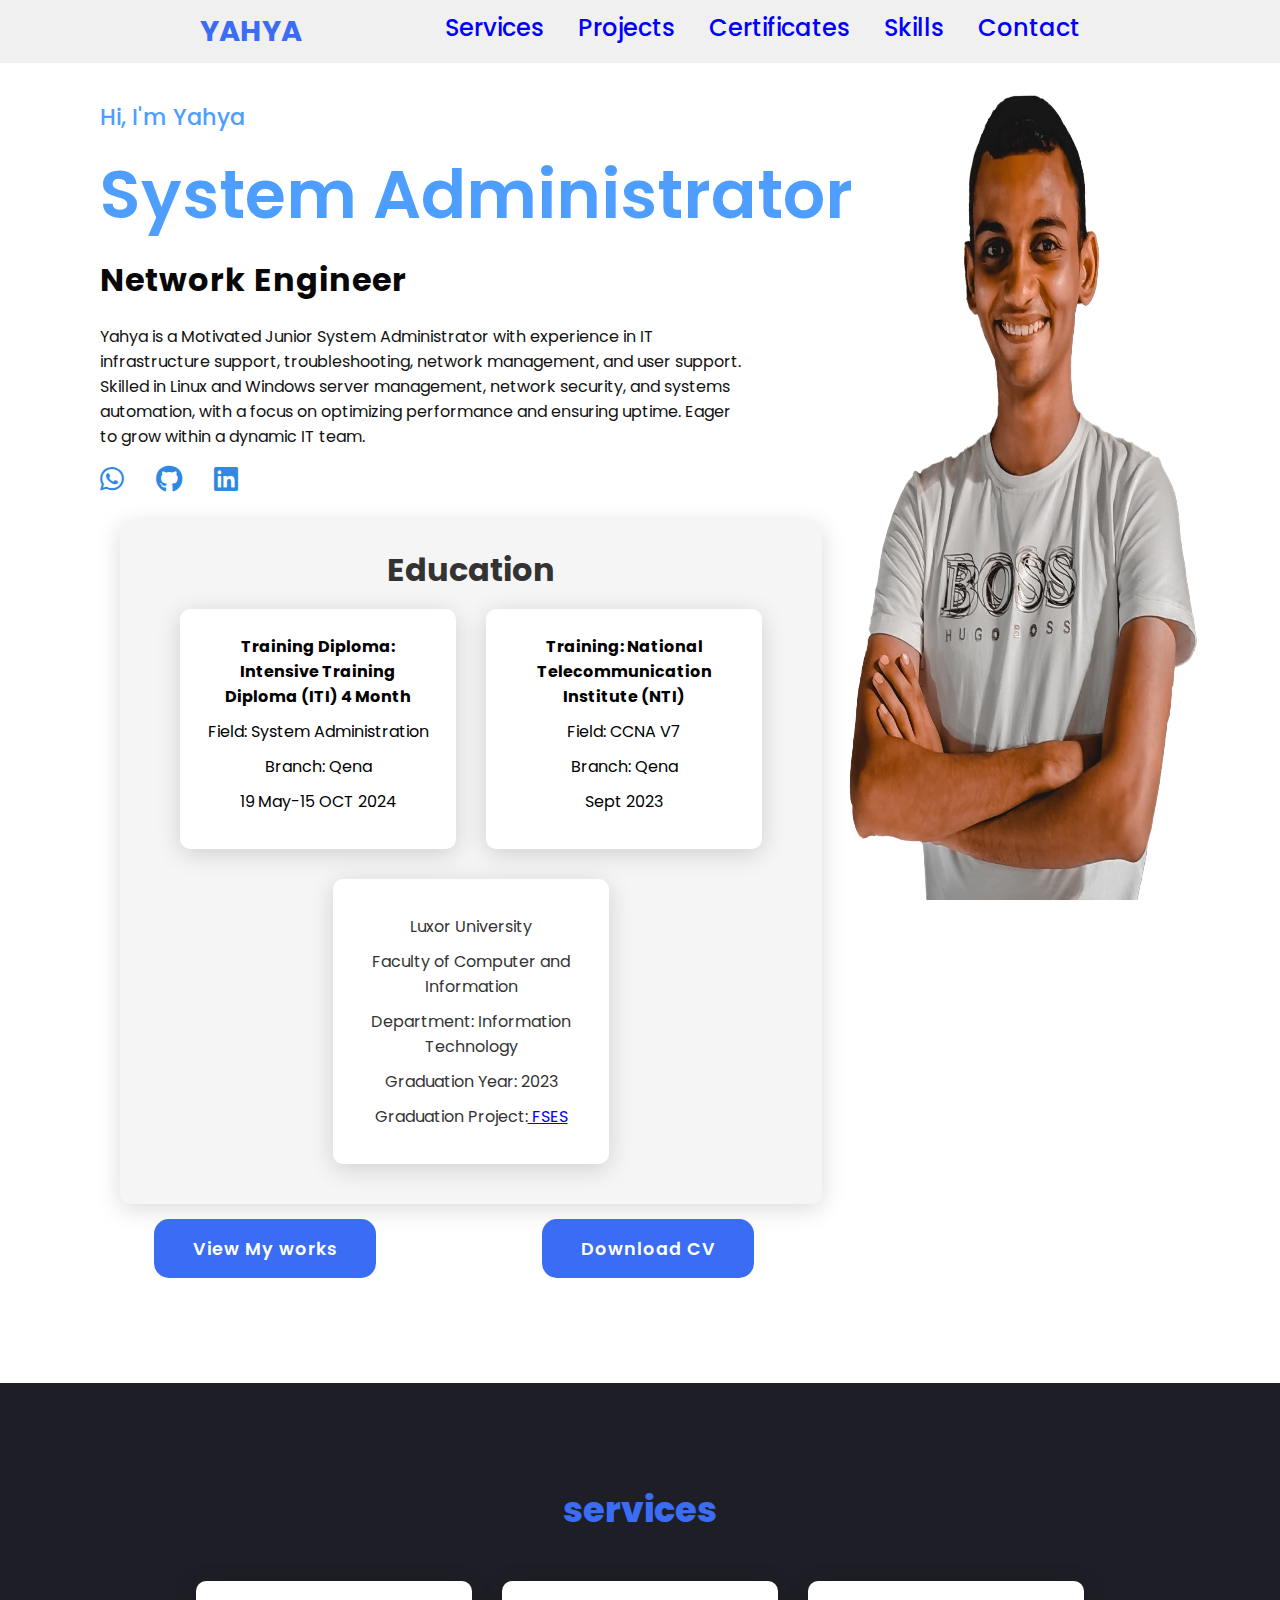
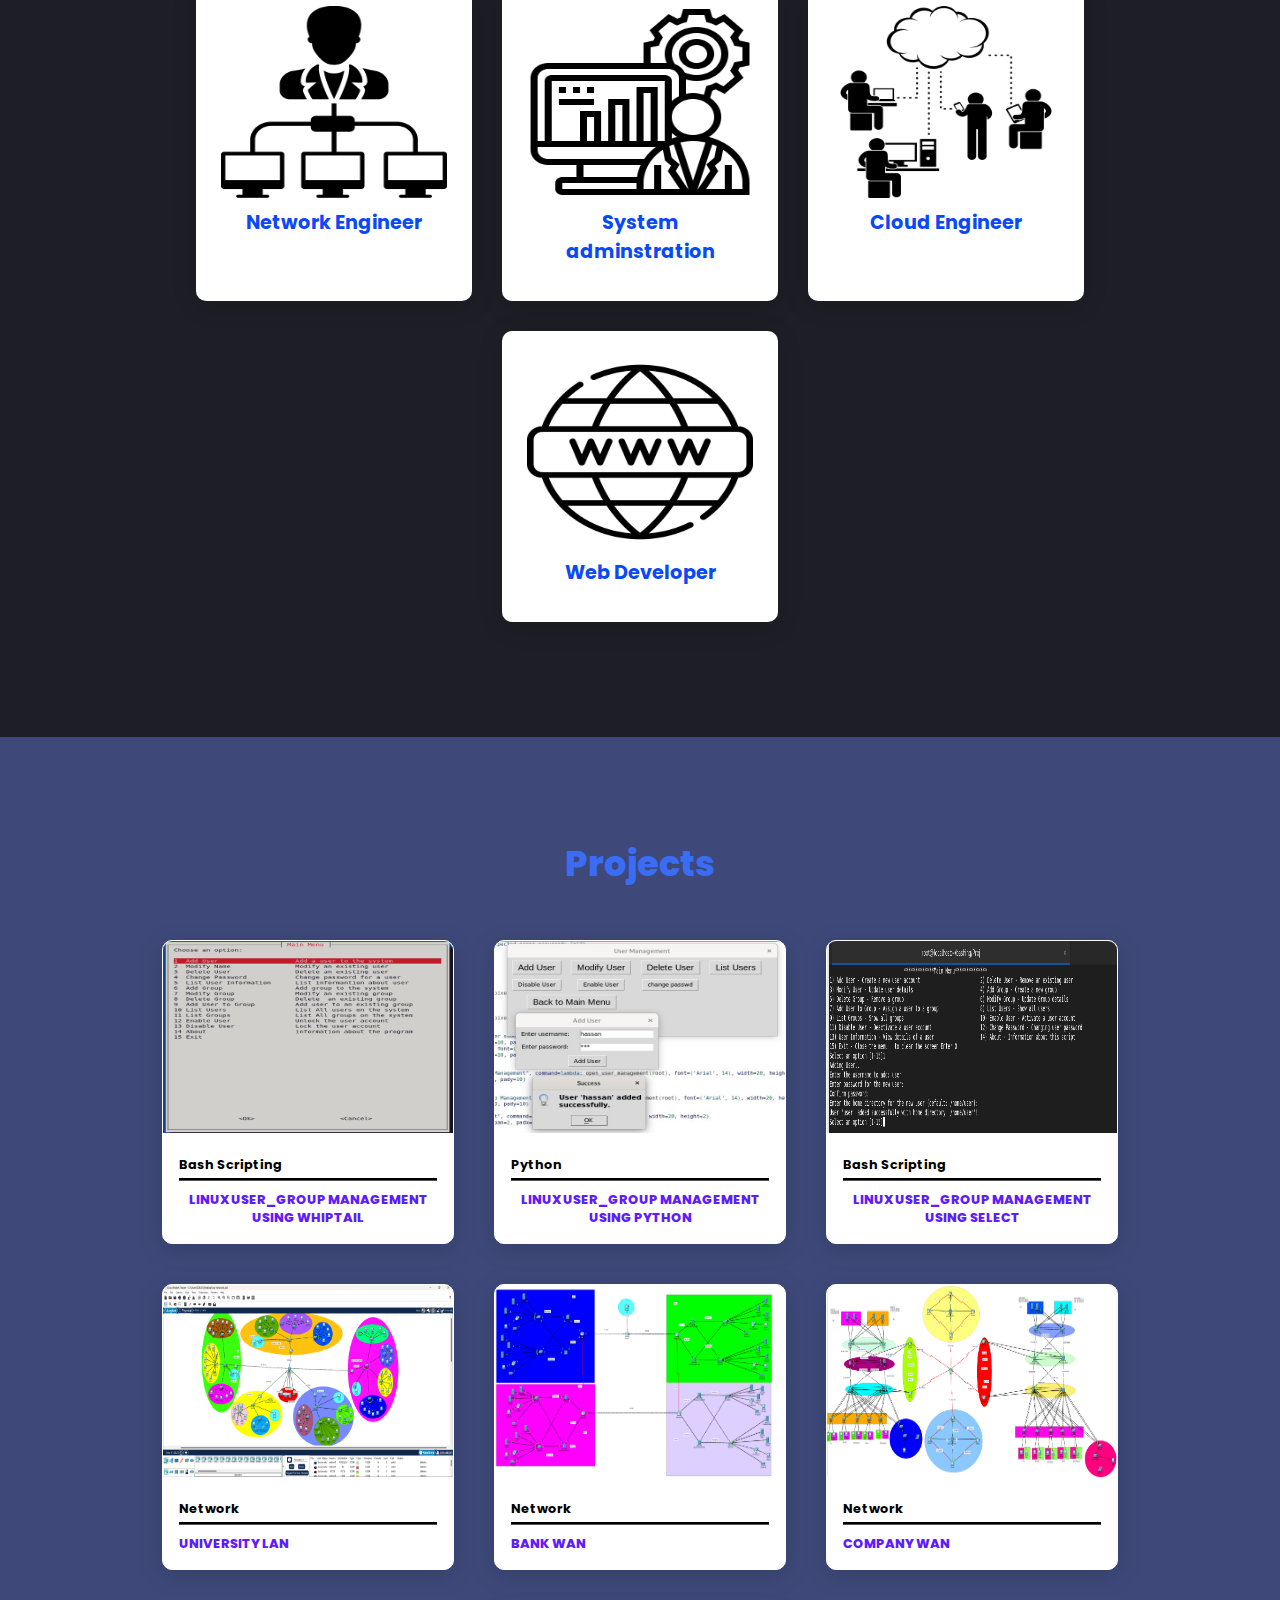
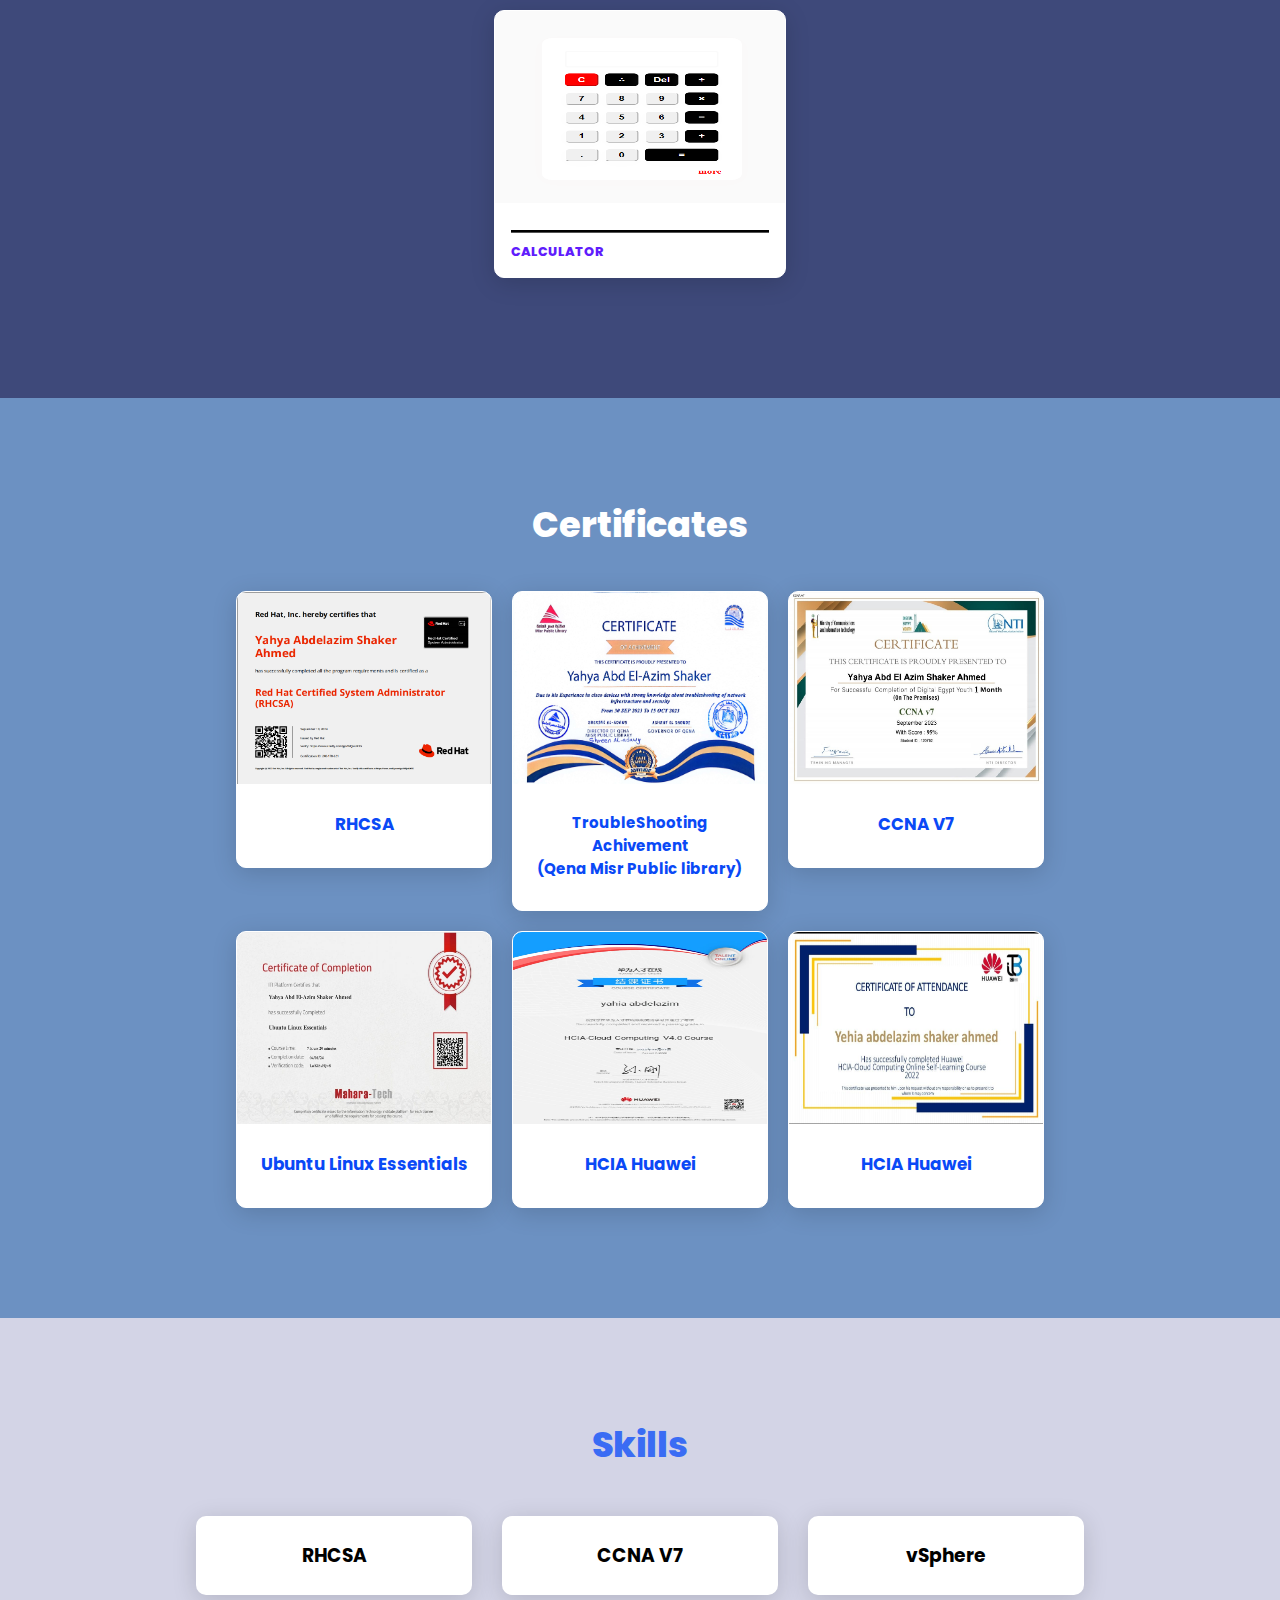
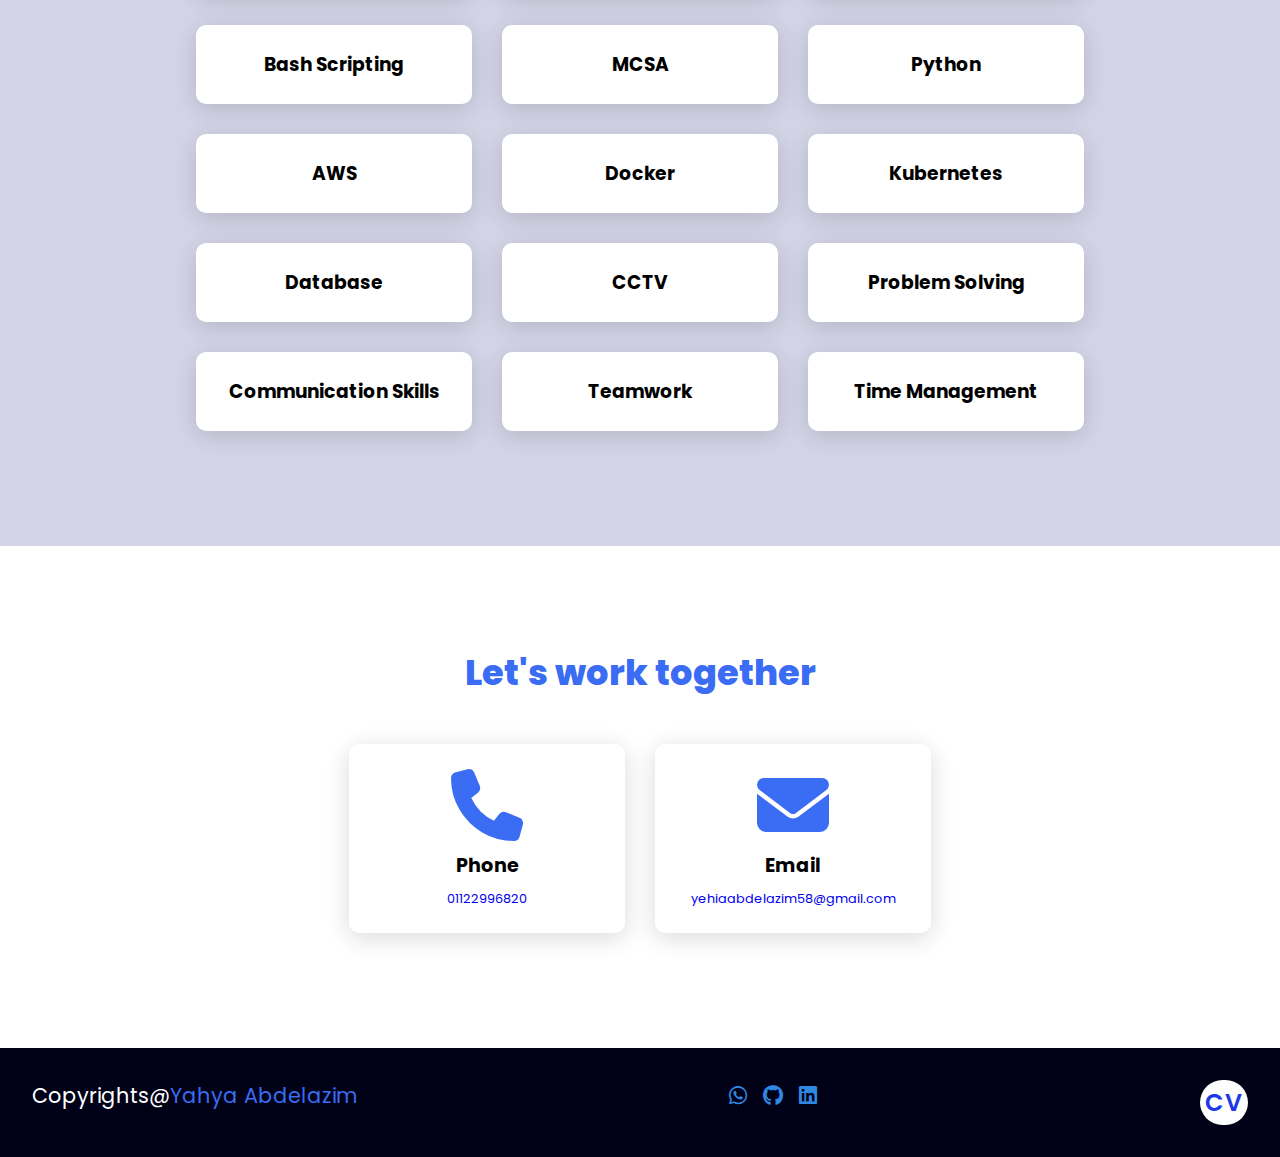
==== commit c09ff488: "Update index.html" ====
--- a/index.html
+++ b/index.html
@@ -37,6 +37,8 @@
     <a href="https://www.linkedin.com/in/yahya-abd-el-azim-aa6070253?utm_source=share&utm_campaign=share_via&utm_content=profile&utm_medium=android_app"><i class="fa-brands fa-linkedin"></i></a>
     </div>
   <section id="college-info" class="Coll">
+      
+    <h1 style="text-align: center;font:bold;">Education</h1>
     <div class="content">
         <a style="text-decoration: none;color: black;" href="Certificates/ITI.jpg">
             <div class="cardColla" >
@@ -168,7 +170,7 @@
                 <div class="project-info"> 
                      <p  class="project-category">Bash Scripting</p>
                     
-                         <a  class="more-detiels" href="Projects\select.png"> 
+                         <a  class="more-detiels" href="Projects\select.zip"> 
                         <strong class="project-title">
                               <span>  Linux User_Group Management using Select</span>
                            
--- a/style.css
+++ b/style.css
@@ -350,7 +350,7 @@
     font-family: Arial, sans-serif;
     border-radius: 10px; /* Rounded corners */
     margin: 20px 20px;
-    width: 50%; /* Width is 80% of the screen */
+    width: 65%; /* Width is 80% of the screen */
     text-align: center;
     box-shadow: 0 4px 8px rgba(0, 0, 0, 0.2); /* Subtle shadow effect */
     box-shadow: 0 5px 25px rgba(1 1 1 / 15%);
@@ -371,35 +371,7 @@
   
   #college-info p {
     margin: 10px 0;
-  }
-  .Colla{
-    padding: 40px;
-    background-color: #f5f5f5; /* Light background color */
-    color: #333; /* Text color */
-    font-family: Arial, sans-serif;
-    border-radius: 10px; /* Rounded corners */
-    margin: 10px 1%;
-    width: 55%; /* Width is 80% of the screen */
-     
-    box-shadow: 0 4px 8px rgba(0, 0, 0, 0.2); /* Subtle shadow effect */
-     
-    text-align: center ;
-  margin-bottom: 20px;
-  margin-top:20px;
-  transition: 0.7s ease;
-  }
-  .Colla:hover{
-    
-    transform: scale(1.1);
-  }
-  #Colla h2 {
-    margin-bottom: 20px;
-    color: #02024e; /* Main color for the heading */
-  }
-  
-  #Colla p {
-    margin: 10px 0;
-  }
+  } 
   .cardColla{
     width: 15em;
 }
@@ -474,27 +446,24 @@
     font-size: 1.8em;
 }
 .section{
-padding: 50px 20px;
+padding: 10px 20px;
 }
 .mainsec{ 
     height: auto;
     background-image: none;
-    background-size: 45% 30%;
-     /* Ensure it covers the entire area */
-        background-position: right;
-        background-attachment: fixed; /* Keep it fixed */
+    
     
     
 } 
 .ssjj{
-    background-image: url(me.png);
+    background-image: url(mvv.png);
     background-repeat: no-repeat;
     background-position: top right;
     background-attachment: fixed; /* Keep it fixed */
     position: relative; /* ضمان التحكم في مكانها */
       /* إضافة مسافة بعد الصورة لتجنب التصاق العناصر التالية */
     display: block;  
-    background-size: 30% 30%;
+    background-size: 50% auto;
 }
 .mainsec h2{
 font-size: 1em;
@@ -508,10 +477,7 @@
     font-size: 5em;
         }  
         
-.Colla{
-    padding: 10px;
-    margin: 5px 1%;
-    }
+ 
     .cardColla{
         width: 17.25em;
     padding: 15px;
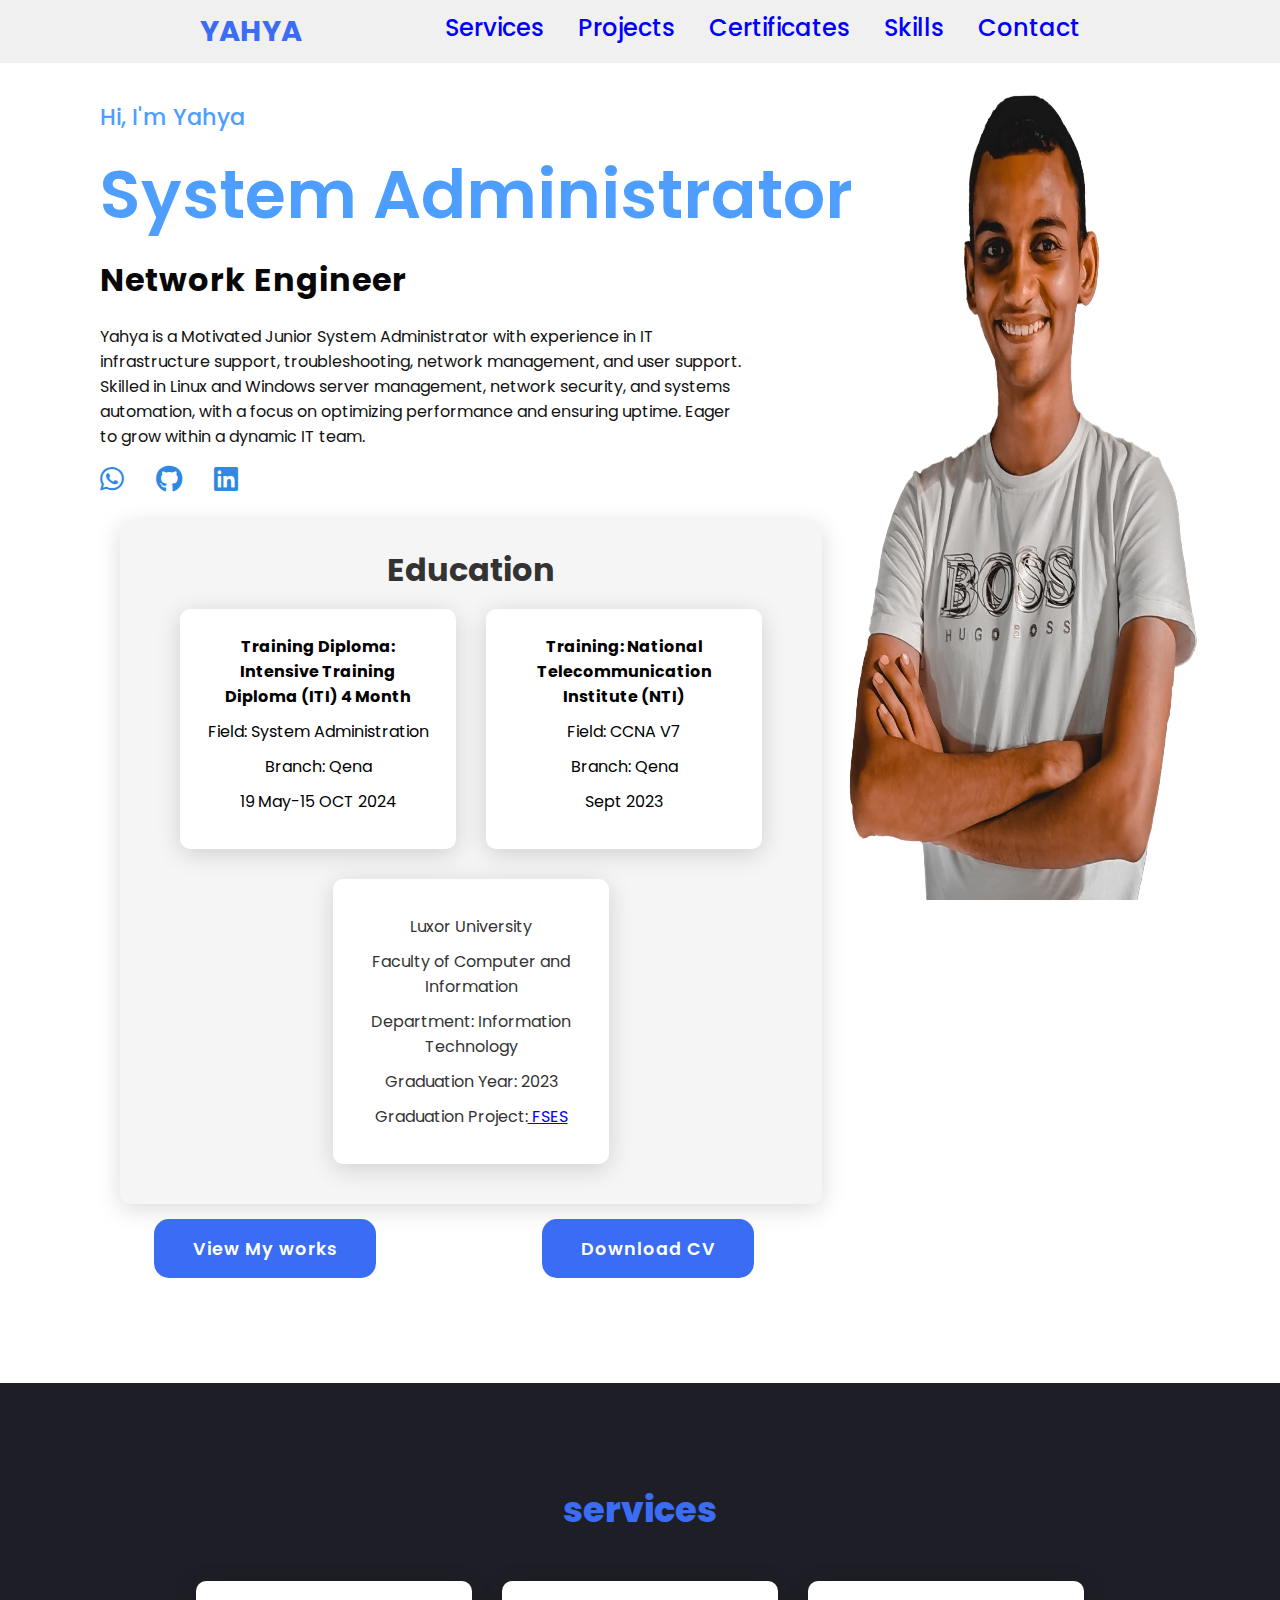
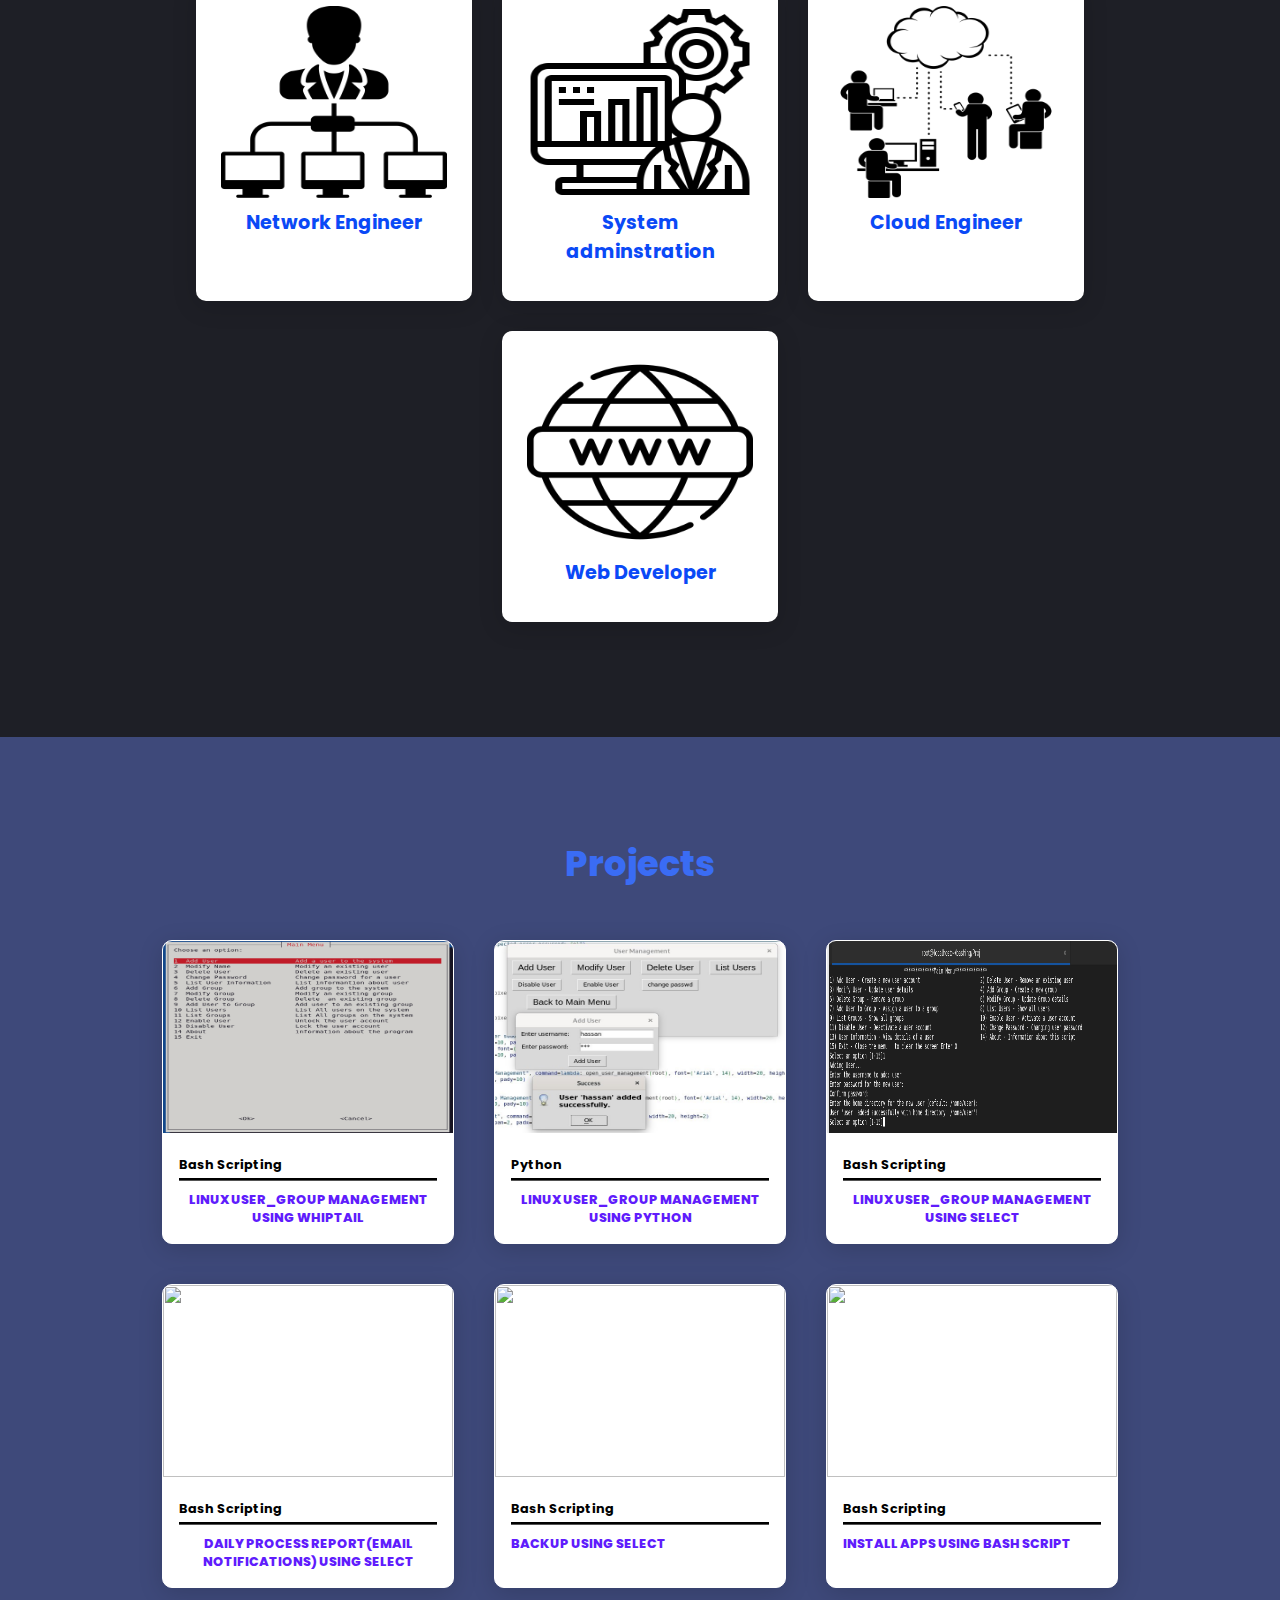
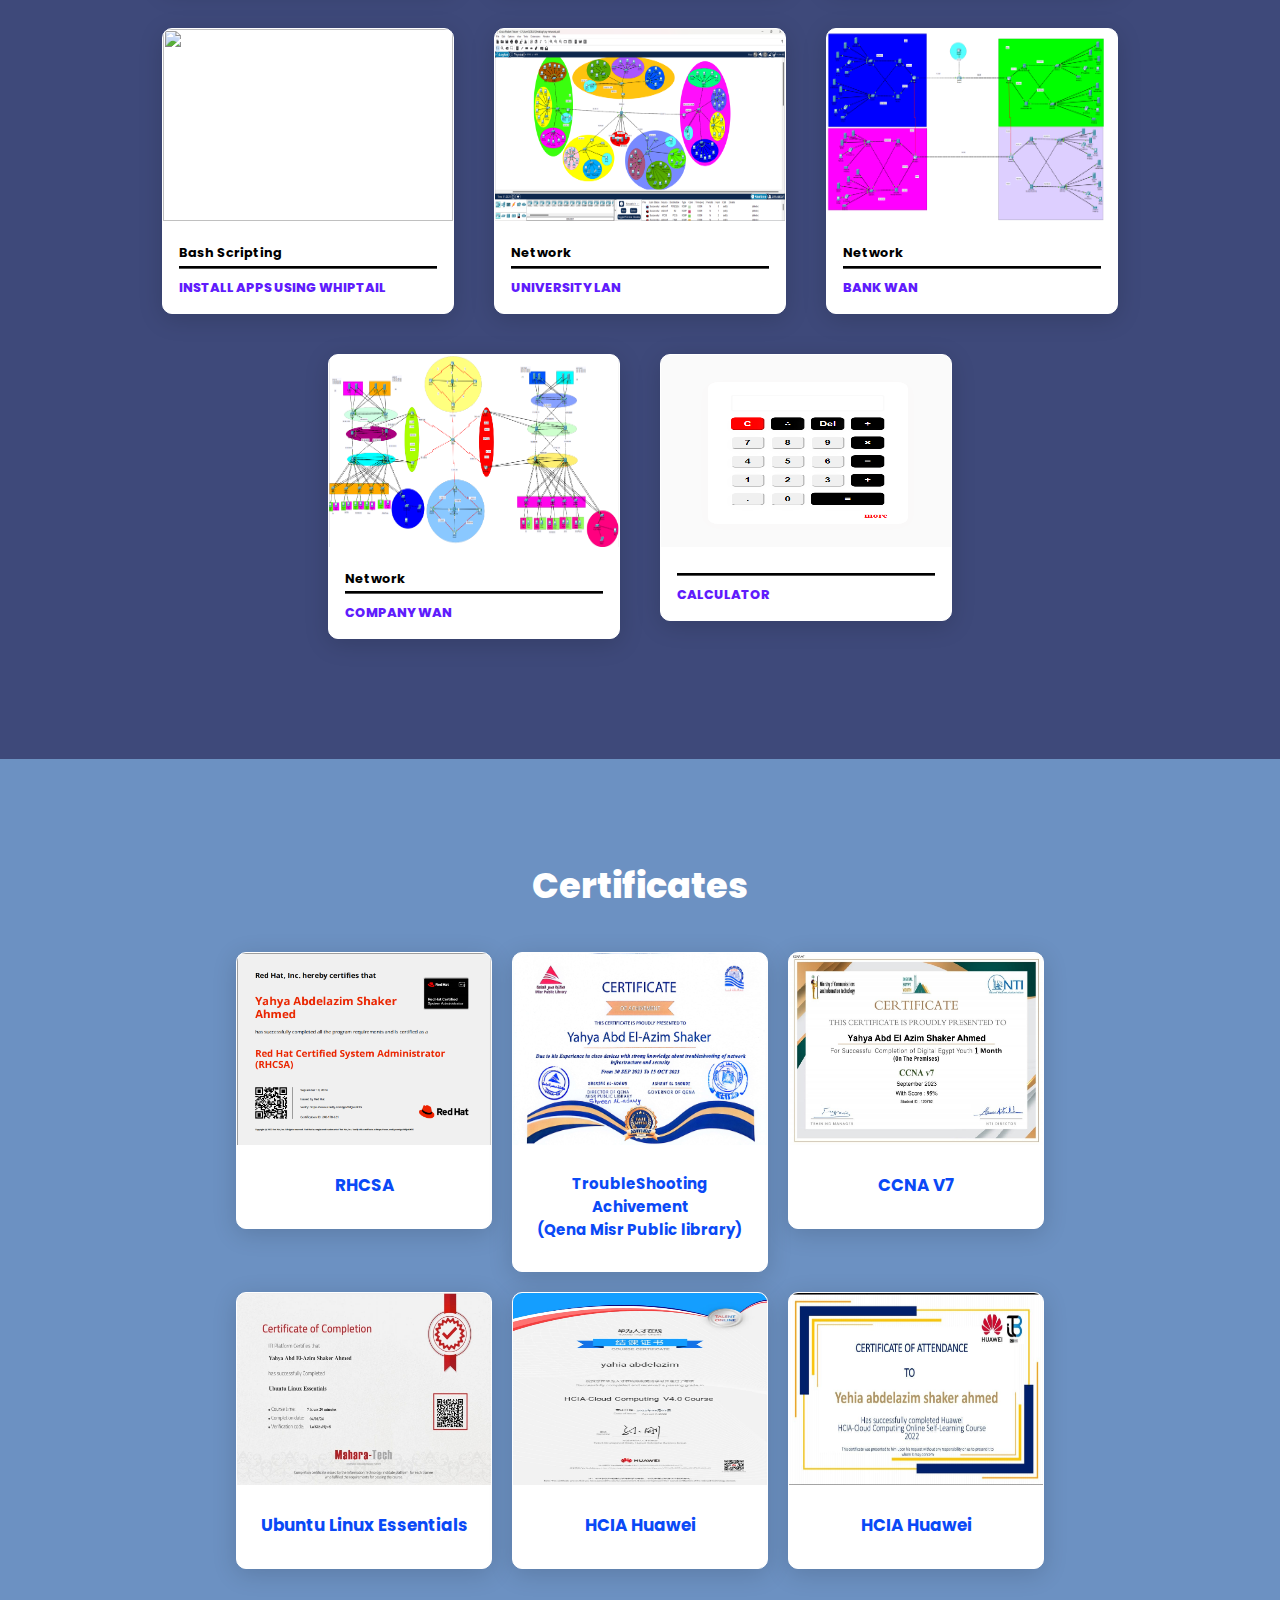
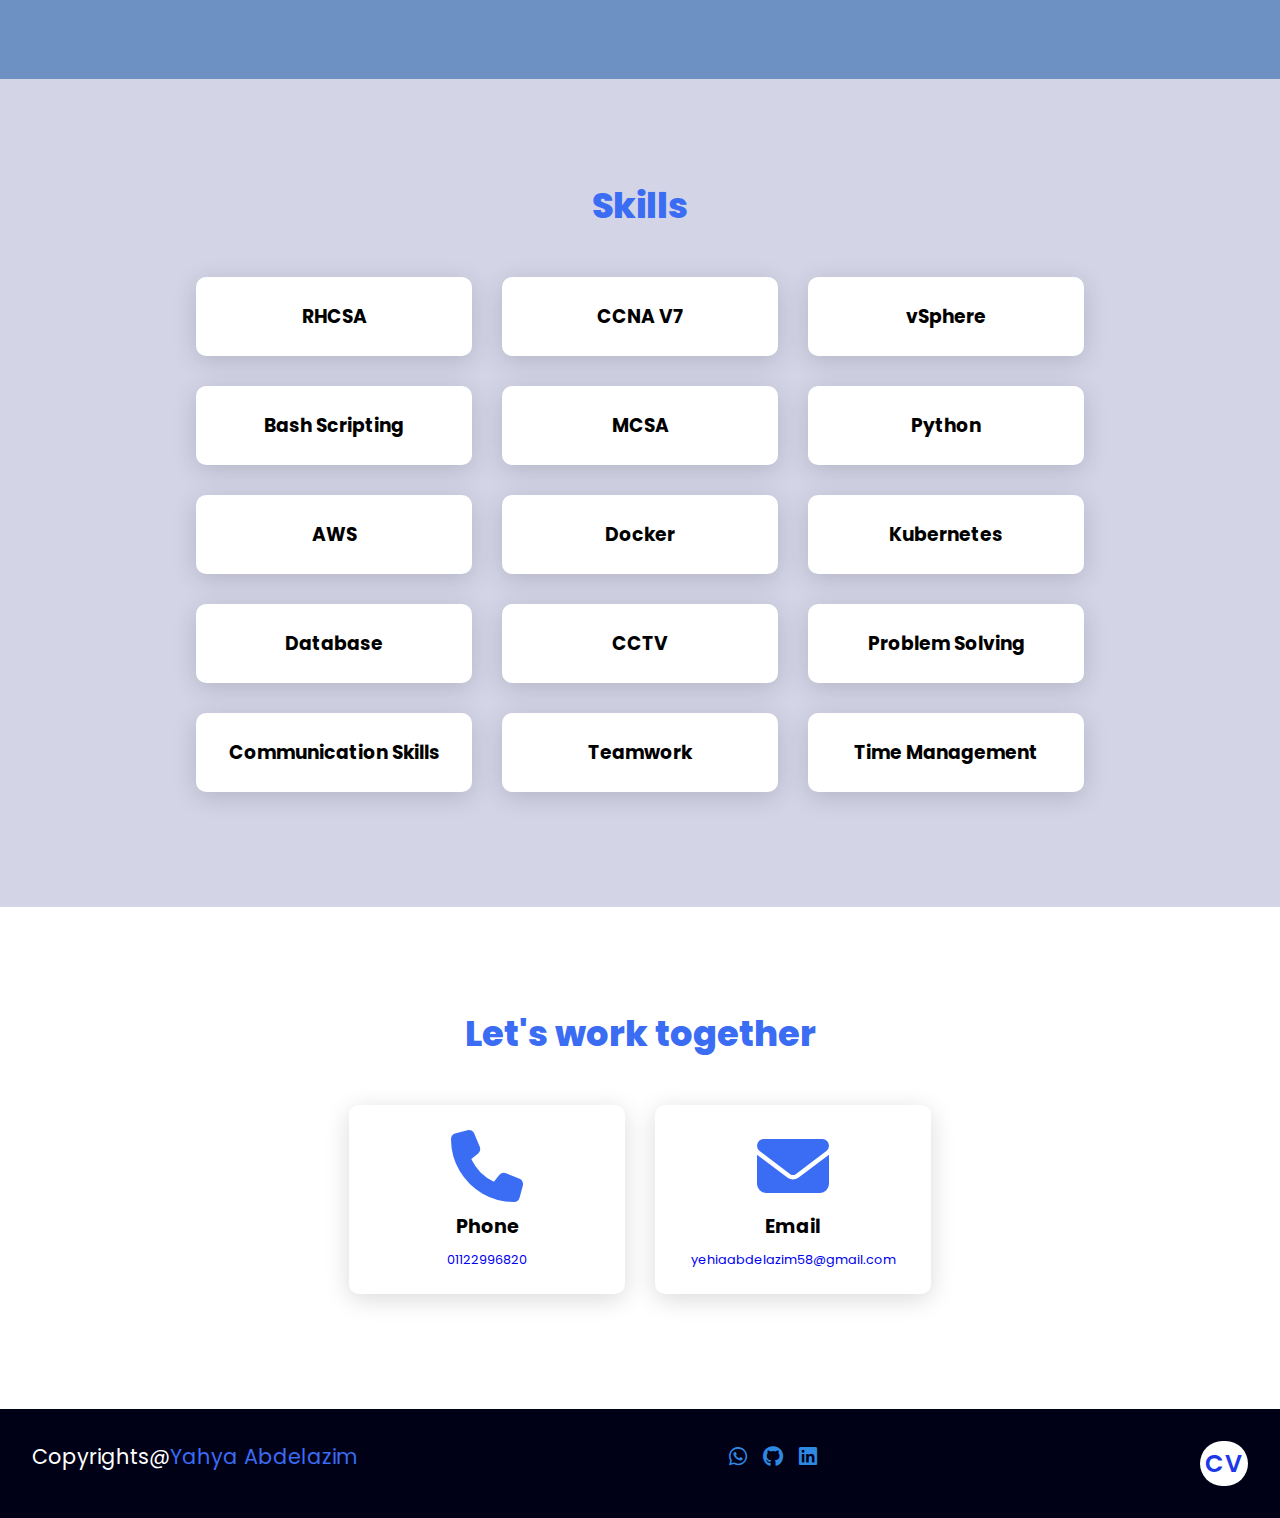
==== commit 30b9c8dc: "Update index.html" ====
--- a/index.html
+++ b/index.html
@@ -74,7 +74,7 @@
 
 <a href="#Projects" class="main-btn">View My works</a>
 
-<a href="Yahya abd el-azim.pdf" class="main-btn">Download CV</a>
+<a href="Yahya Abdelazim CV .pdf" class="main-btn">Download CV</a>
 
 
 </div>
@@ -182,7 +182,81 @@
                 
                 
                 </div>
-   
+   <div class="project-card">
+              <div class="project-image"> <img src="Projects\4.png"></div>
+                <div class="project-info"> 
+                     <p  class="project-category">Bash Scripting</p>
+                    
+                         <a  class="more-detiels" href="Projects\daily_process_report.sh"> 
+                        <strong class="project-title">
+                              <span>  daily process report(email notifications) using Select</span>
+                           
+                        </strong> 
+                     
+                    </a>
+
+                    </div>
+                
+                
+   </div>
+<div class="project-card">
+              <div class="project-image"> <img src="Projects\backup1.png"></div>
+                <div class="project-info"> 
+                     <p  class="project-category">Bash Scripting</p>
+                    
+                         <a  class="more-detiels" href="Projects\backup"> 
+                        <strong class="project-title">
+                              <span>  backup using Select</span>
+                           
+                        </strong> 
+                     
+                    </a>
+
+                    </div>
+                
+                
+                </div>
+
+    <div class="project-card">
+              <div class="project-image"> <img src="Projects\InstallApps1.png"></div>
+                <div class="project-info"> 
+                     <p  class="project-category">Bash Scripting</p>
+                    
+                         <a  class="more-detiels" href="Projects\InstallApps"> 
+                        <strong class="project-title">
+                              <span> Install Apps using bash script</span>
+                           
+                        </strong> 
+                     
+                    </a>
+
+                    </div>
+                
+                
+                </div>
+
+    <div class="project-card">
+              <div class="project-image"> <img src="Projects\im1.png"></div>
+                <div class="project-info"> 
+                     <p  class="project-category">Bash Scripting</p>
+                    
+                         <a  class="more-detiels" href="Projects\InstallAppsWhilptail"> 
+                        <strong class="project-title">
+                              <span>  Install Apps using Whiptail</span>
+                           
+                        </strong> 
+                     
+                    </a>
+
+                    </div>
+                
+                
+                </div>
+
+
+
+    
+    
     <div class="project-card">
         <div class="project-image"> <img src="Projects\Screenshot (360).png"></div>
         <div class="project-info"> 
@@ -471,7 +545,7 @@
     <a href="https://www.linkedin.com/in/yahya-abd-el-azim-aa6070253?utm_source=share&utm_campaign=share_via&utm_content=profile&utm_medium=android_app"><i class="fa-brands fa-linkedin"></i></a>
     </div>
     
-    <a href="Yahya abd el-azim.pdf" class="main-btn1" > CV</a> 
+    <a href="Yahya Abdelazim CV .pdf" class="main-btn1" > CV</a> 
 
 </footer><script src="jquery-3.6.0.min.js"></script>
 </body>
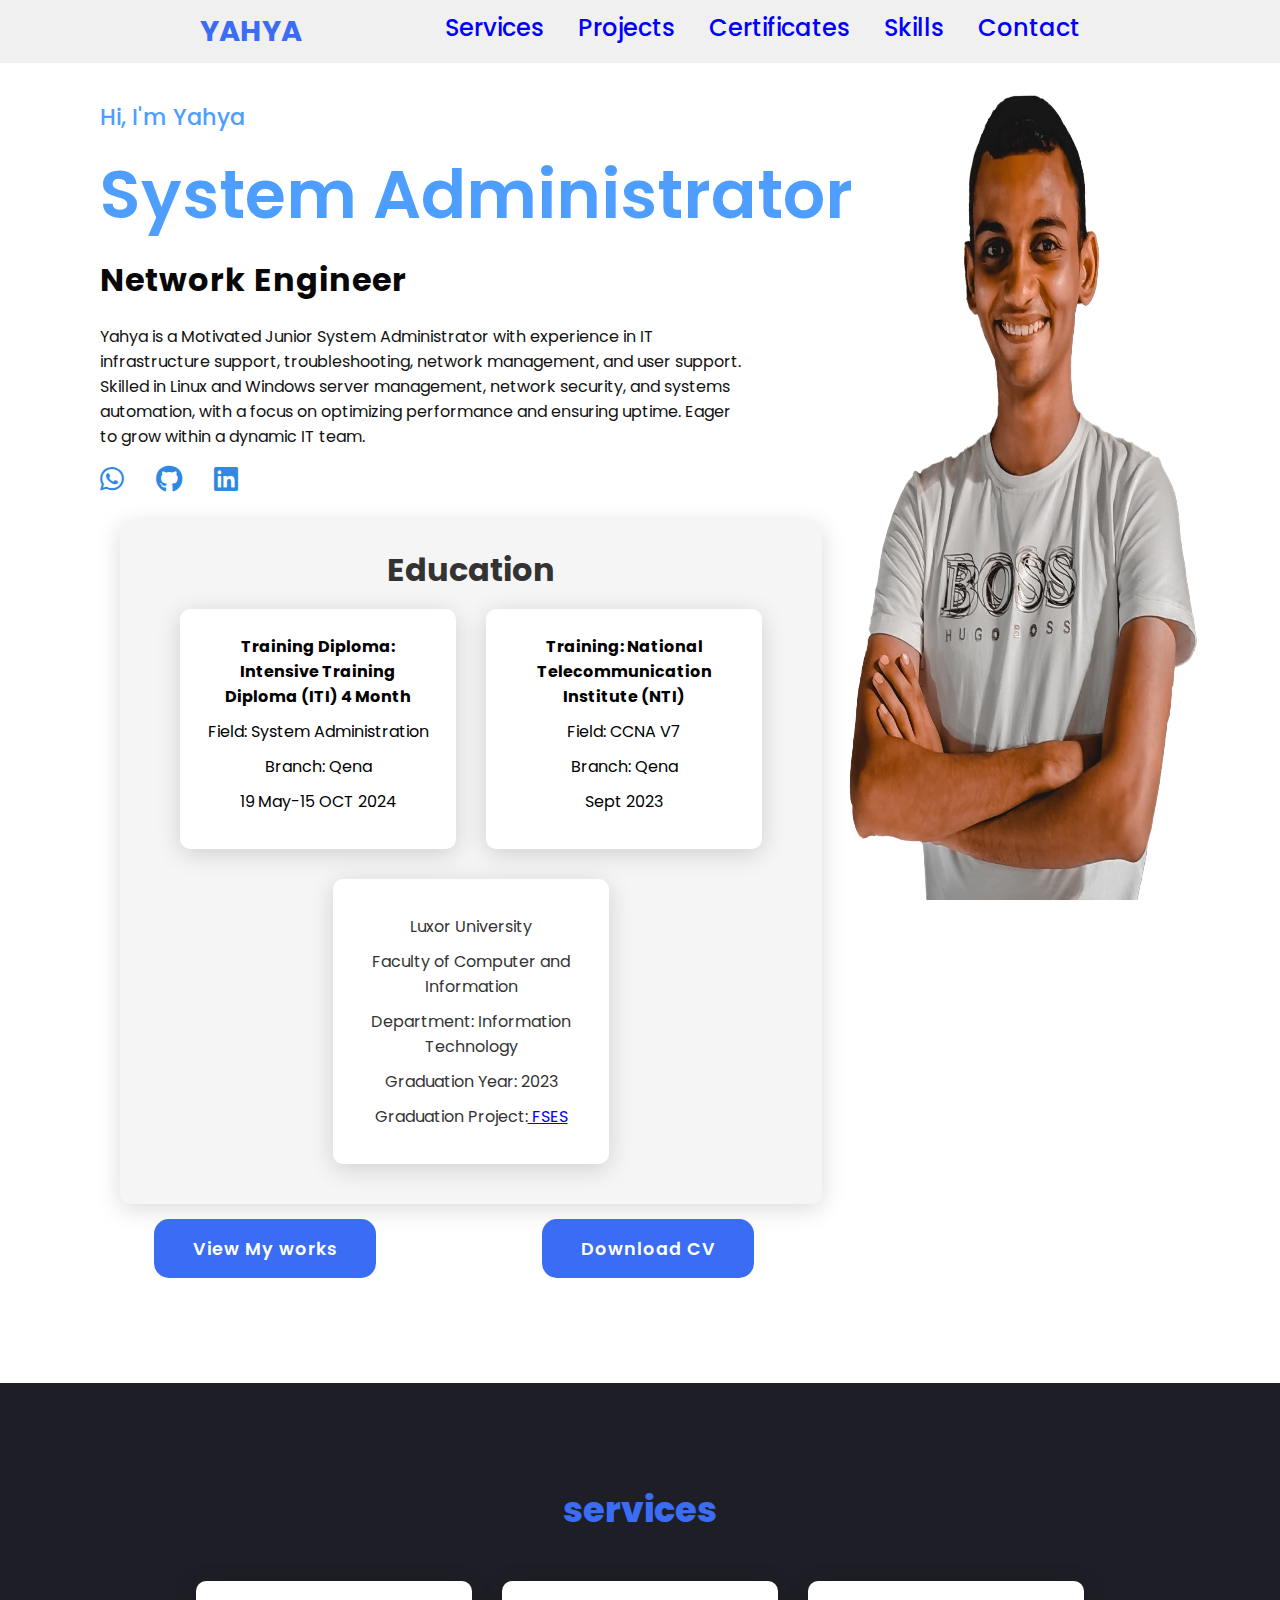
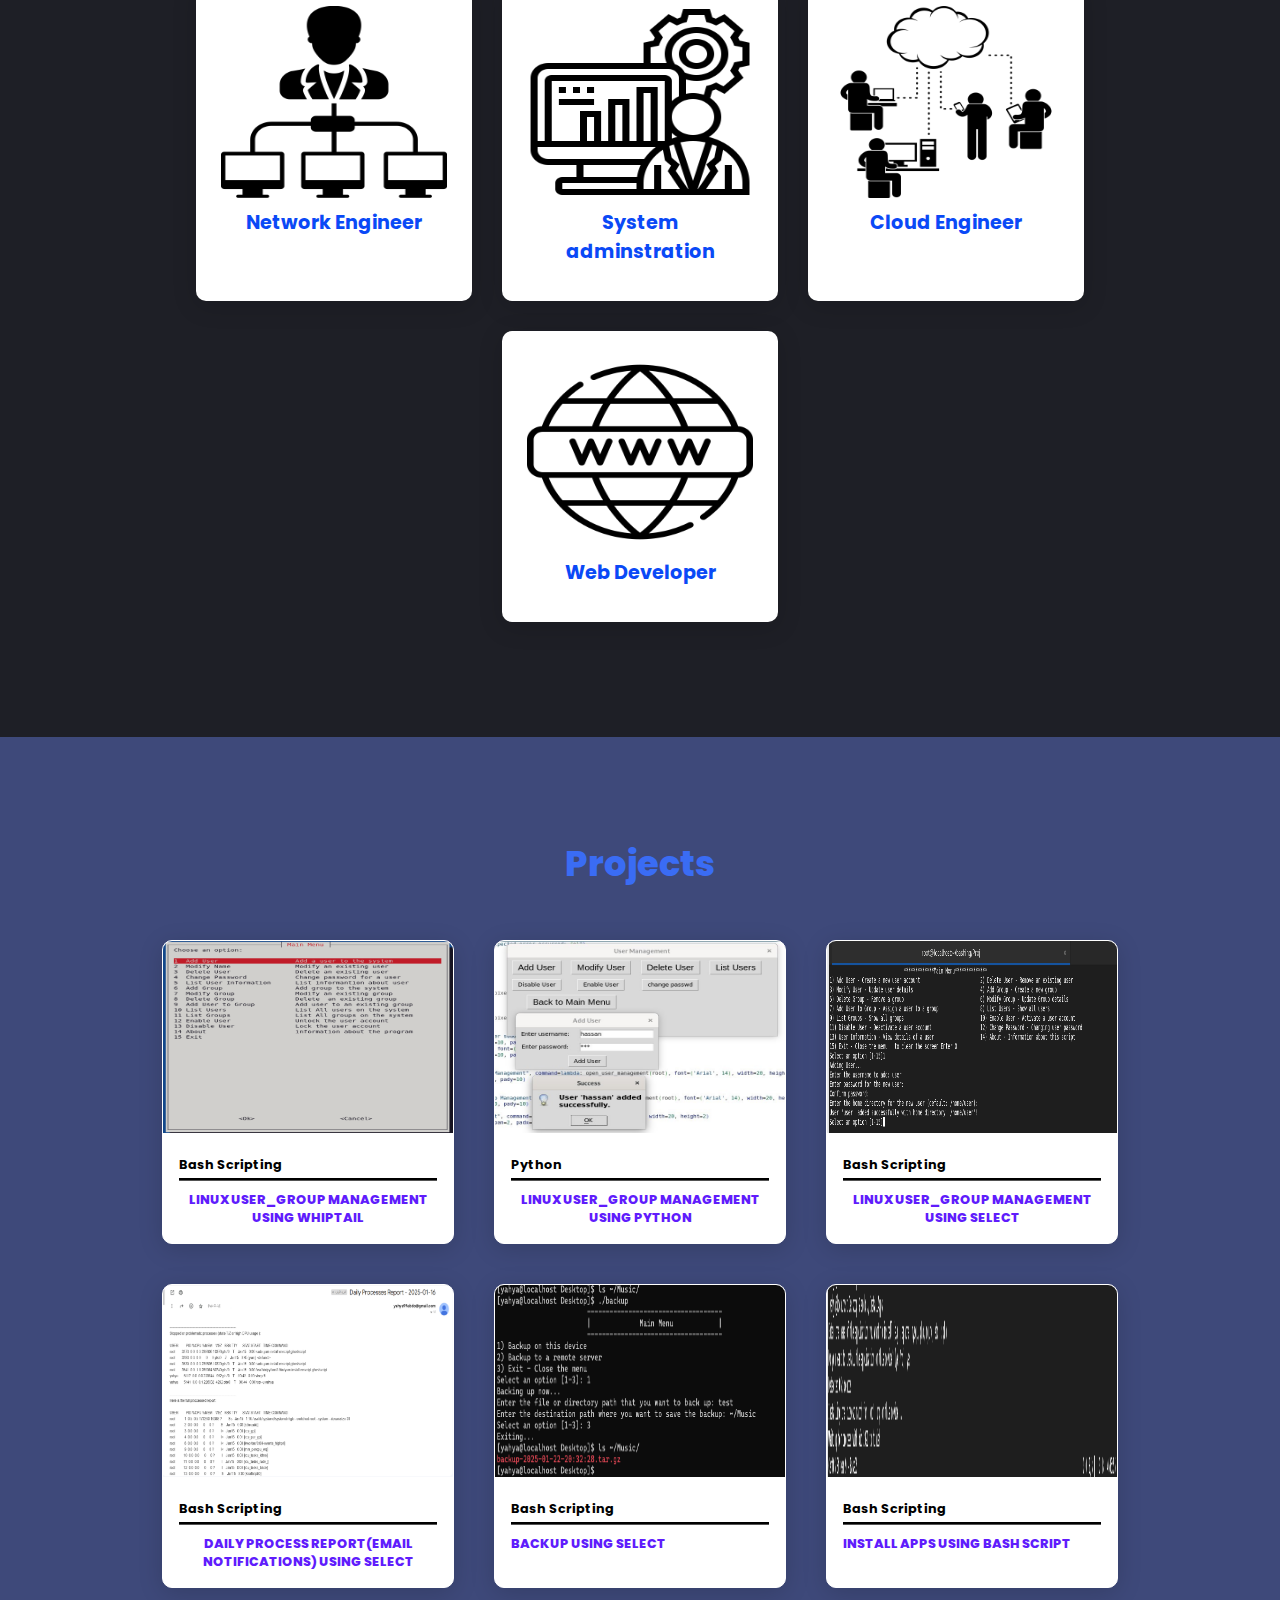
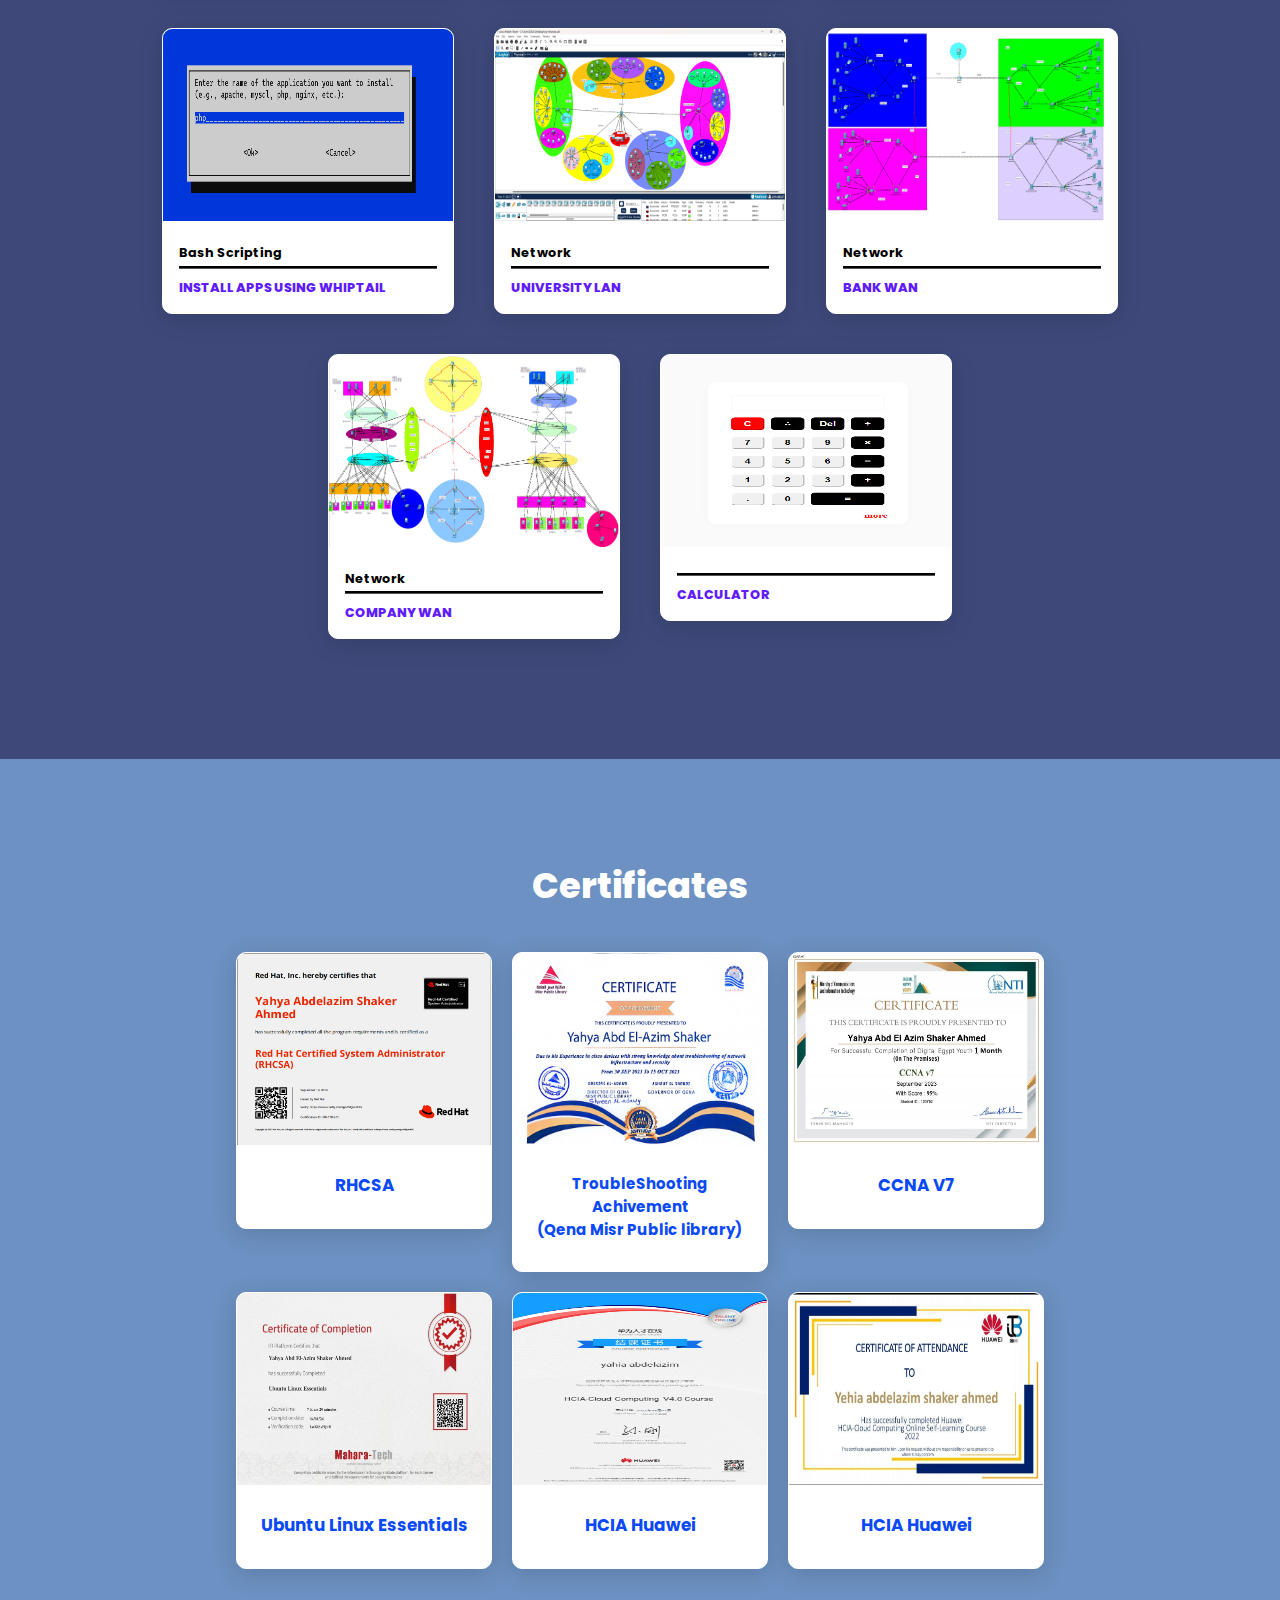
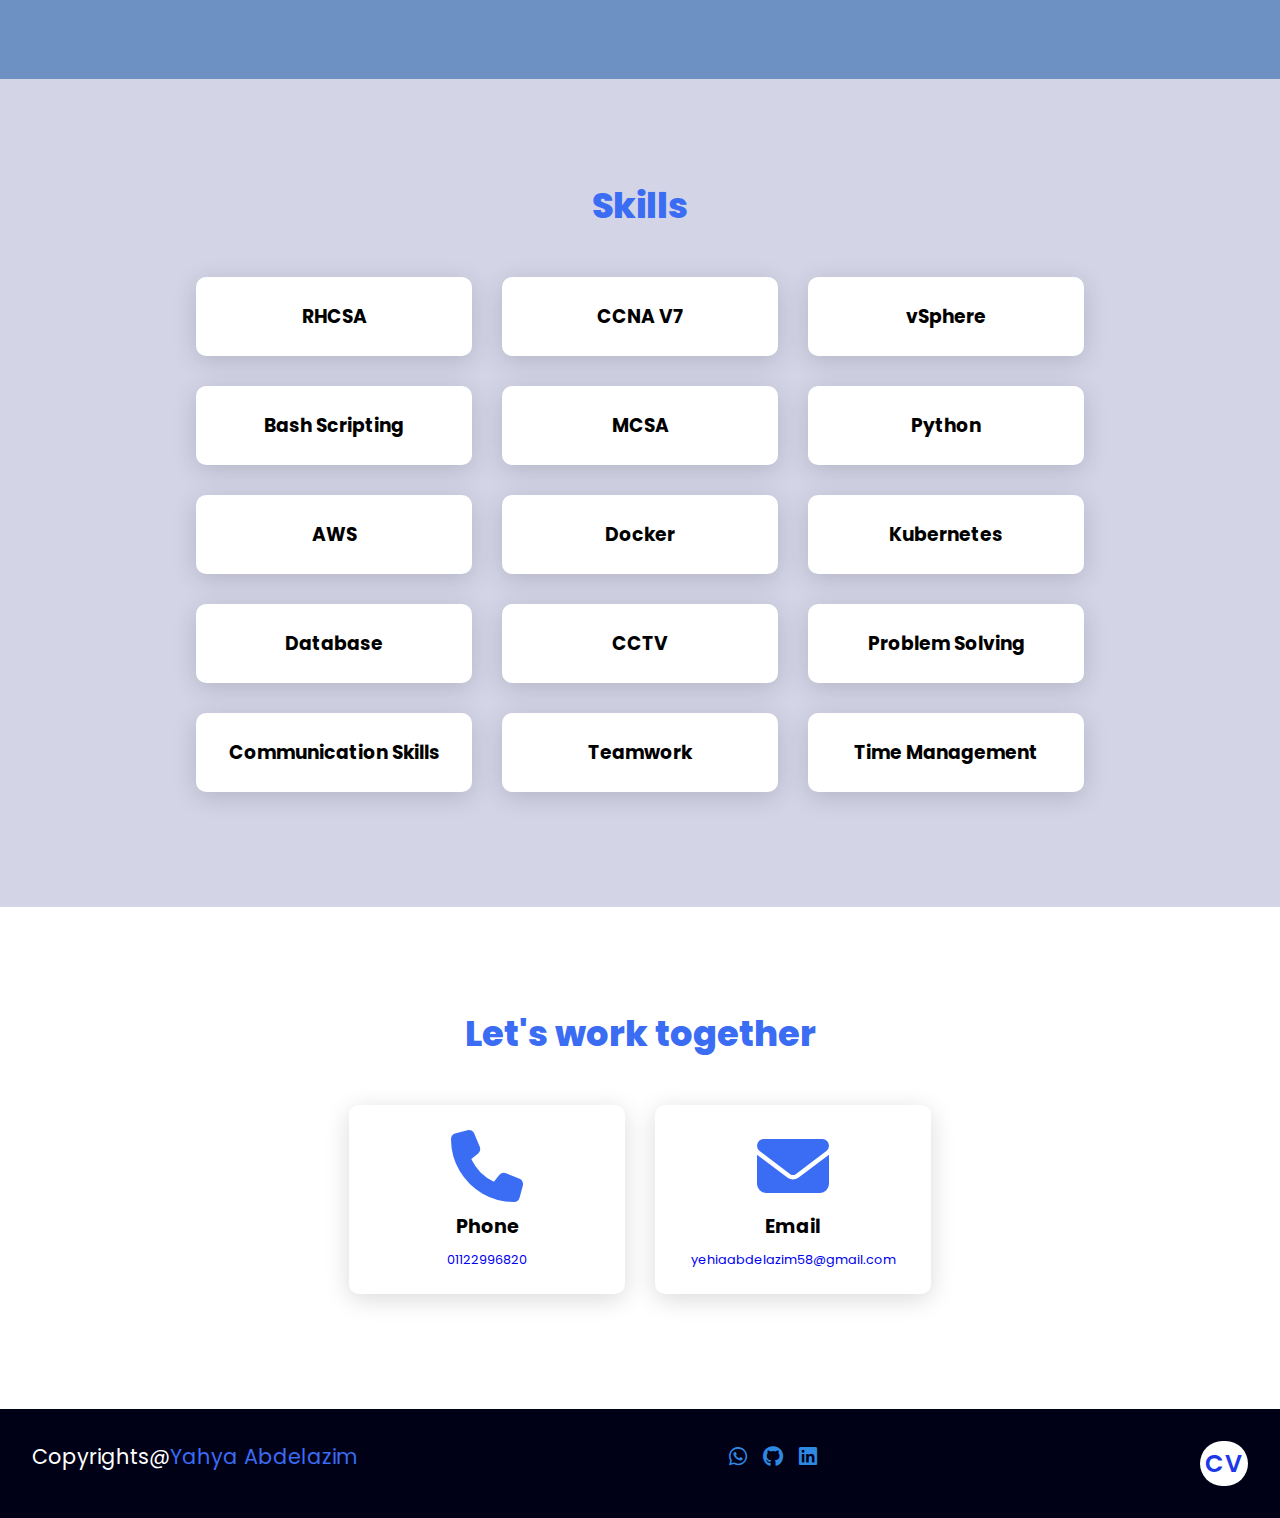
==== commit 7b22386f: "Update index.html" ====
--- a/index.html
+++ b/index.html
@@ -133,7 +133,7 @@
 <div class="content">
  
     <div class="project-card">
-        <div class="project-image"> <img src="Projects\whilptail.png"></div>
+        <div class="project-image"href="Projects\whilptail.png"> <img src="Projects\whilptail.png"></div>
         <div class="project-info"> 
              <p  class="project-category">Bash Scripting</p>
              
@@ -149,7 +149,7 @@
 
 
         <div class="project-card">
-            <div class="project-image"> <img src="Projects\UGpy.jpg"></div>
+            <div class="project-image" href="Projects\UGpy.jpg"> <img src="Projects\UGpy.jpg"></div>
             <div class="project-info"> 
                  <p  class="project-category">Python</p>
                  
@@ -166,7 +166,7 @@
  
 
             <div class="project-card">
-              <div class="project-image"> <img src="Projects\select.png"></div>
+              <div class="project-image" href="Projects\select.png"> <img src="Projects\select.png"></div>
                 <div class="project-info"> 
                      <p  class="project-category">Bash Scripting</p>
                     
@@ -183,7 +183,7 @@
                 
                 </div>
    <div class="project-card">
-              <div class="project-image"> <img src="Projects\4.png"></div>
+              <div class="project-image" href="Projects\4.png"> <img src="Projects\4.png"></div>
                 <div class="project-info"> 
                      <p  class="project-category">Bash Scripting</p>
                     
@@ -200,7 +200,7 @@
                 
    </div>
 <div class="project-card">
-              <div class="project-image"> <img src="Projects\backup1.png"></div>
+              <div class="project-image" href="Projects\backup1.png"> <img src="Projects\backup1.png"></div>
                 <div class="project-info"> 
                      <p  class="project-category">Bash Scripting</p>
                     
@@ -218,7 +218,7 @@
                 </div>
 
     <div class="project-card">
-              <div class="project-image"> <img src="Projects\InstallApps1.png"></div>
+              <div class="project-image"href="Projects\InstallApps1.png"> <img src="Projects\InstallApps1.png"></div>
                 <div class="project-info"> 
                      <p  class="project-category">Bash Scripting</p>
                     
@@ -236,7 +236,7 @@
                 </div>
 
     <div class="project-card">
-              <div class="project-image"> <img src="Projects\im1.png"></div>
+              <div class="project-image"href="Projects\im1.png"> <img src="Projects\im1.png"></div>
                 <div class="project-info"> 
                      <p  class="project-category">Bash Scripting</p>
                     
@@ -258,7 +258,7 @@
     
     
     <div class="project-card">
-        <div class="project-image"> <img src="Projects\Screenshot (360).png"></div>
+        <div class="project-image"href="Projects\Screenshot (360).png"> <img src="Projects\Screenshot (360).png"></div>
         <div class="project-info"> 
              <p  class="project-category">Network</p>
              
@@ -275,7 +275,7 @@
     
             
         <div class="project-card">
-            <div class="project-image"> <img src="Projects\Bank.png"></div>
+            <div class="project-image"href="Projects\Bank.png"> <img src="Projects\Bank.png"></div>
             <div class="project-info"> 
                  <p  class="project-category">Network</p>
                  
@@ -292,7 +292,7 @@
           
 
             <div class="project-card">
-                <div class="project-image"> <img src="Projects\Company.png"></div>
+                <div class="project-image"href="Projects\Company.png"> <img src="Projects\Company.png"></div>
                 <div class="project-info"> 
                      <p  class="project-category">Network</p>
                      <a  class="more-detiels" href="Projects\Company.pkt">
@@ -314,7 +314,7 @@
 
             <a class="more-detiels" href="Projects\calculate.html">
     <div class="project-card">
-        <div class="project-image"> <img src="Projects\calculate.png"></div>
+        <div class="project-image"href="Projects\calculate.png"> <img src="Projects\calculate.png"></div>
         <div class="project-info"> 
              <p  class="project-category"> </p>
               <strong class="project-title">
